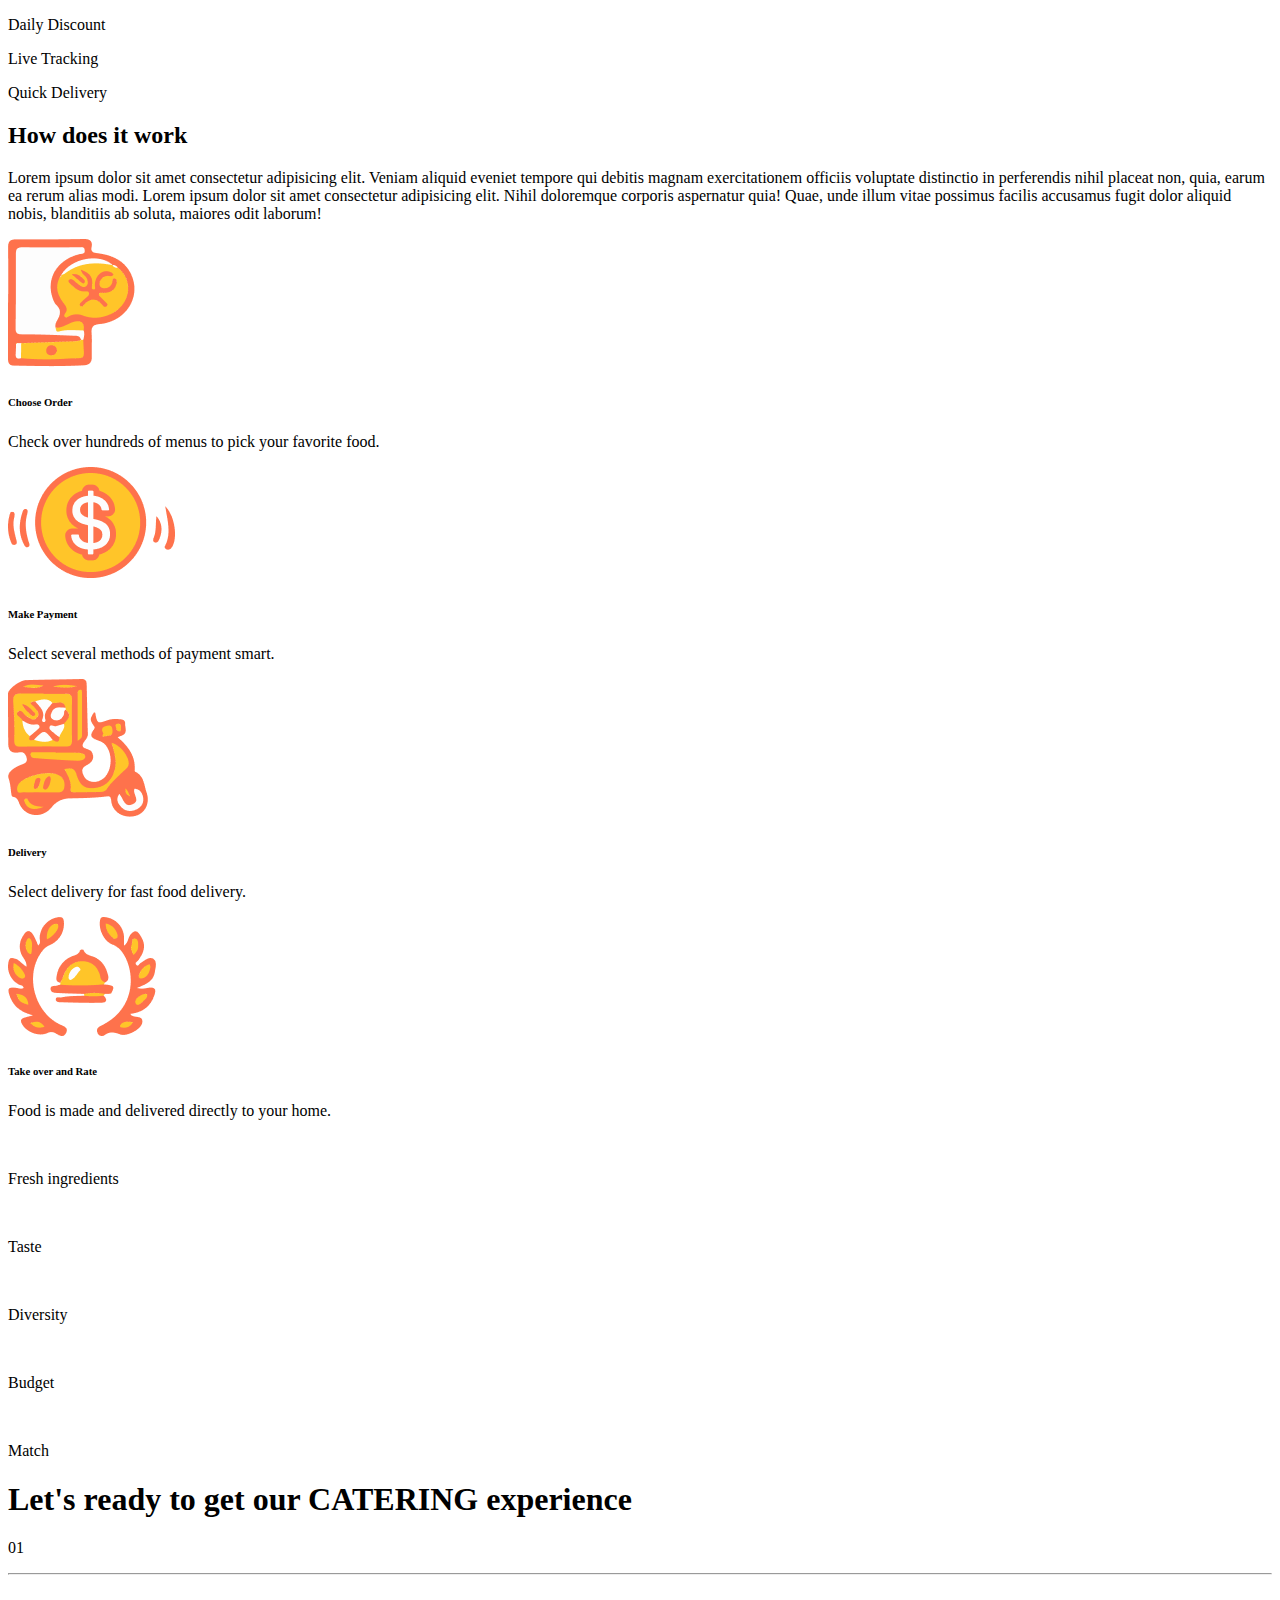
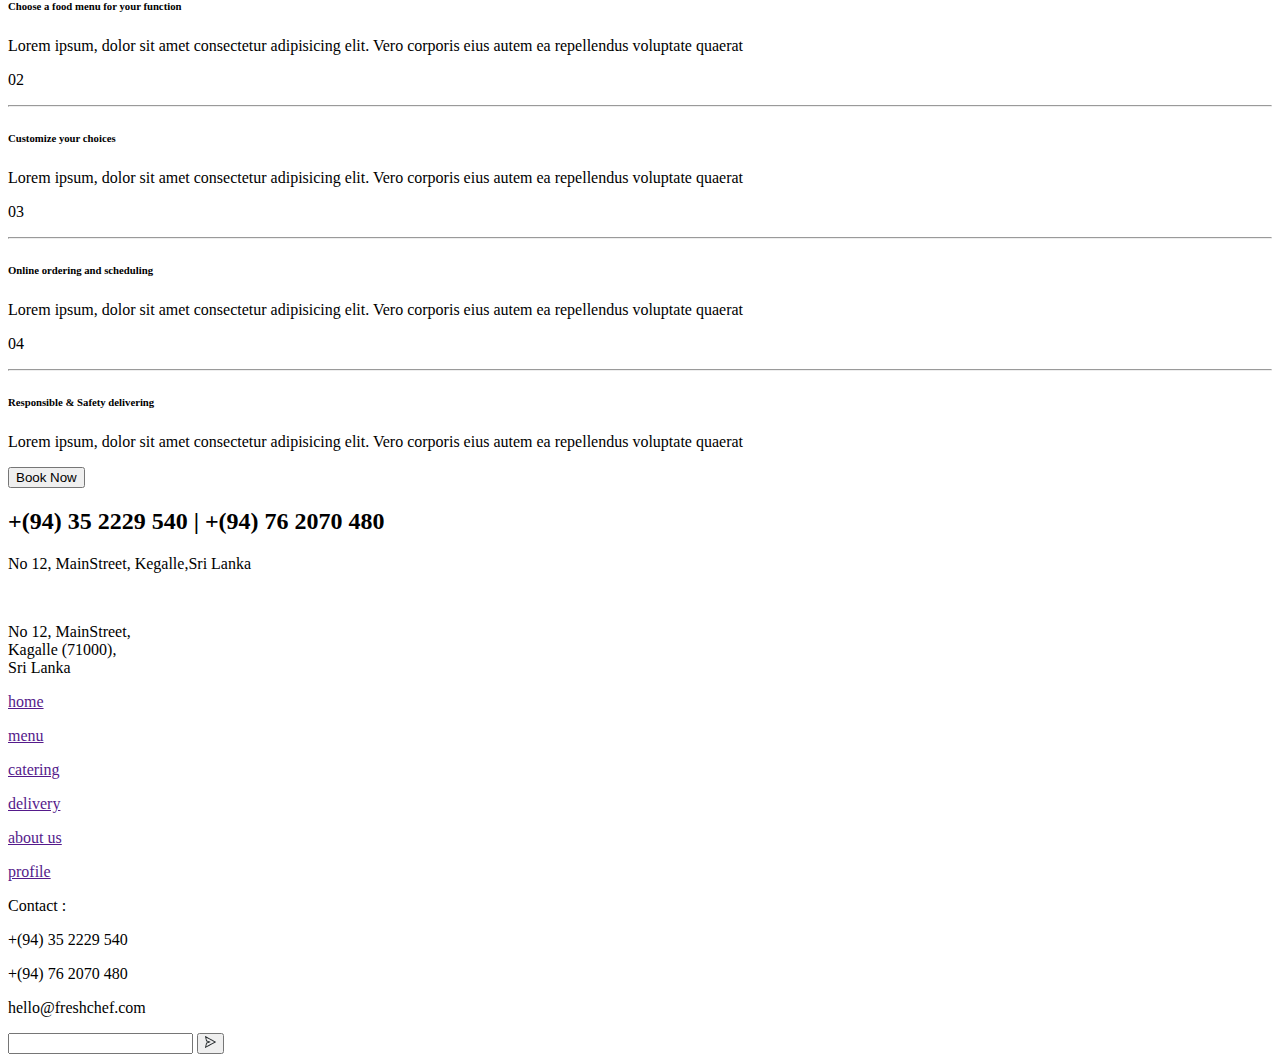
==== index.html @ d7e43e0a "update index with images" ====
<!DOCTYPE html>
<html lang="en">
<head>
    <meta charset="UTF-8">
    <meta name="viewport" content="width=device-width, initial-scale=1.0">
    <title>Document</title>
</head>
<body>
    <header>

    </header>
    <div class="heroSection">

            </div>
        </div>
    </div>
    <div class="sectionA">

            </div>
            <div>
                <p>Daily Discount</p>
            </div>
        </div>

            </div>
            <div>
                <p>Live Tracking</p>
            </div>
        </div>
        <div>
            <div>

            </div>
            <div>
                <p>Quick Delivery</p>
            </div>
        </div>
    </div>
    <div class="sectionFreshDeals">

    </div>
    <div class="sectionHow">
        <div class="text">
            <h2>How does it work</h2>
            <p>Lorem ipsum dolor sit amet consectetur adipisicing elit. 
                Veniam aliquid eveniet tempore qui debitis magnam exercitationem 
                officiis voluptate distinctio in perferendis nihil placeat non, 
                quia, earum ea rerum alias modi. Lorem ipsum dolor sit amet 
                consectetur adipisicing elit. Nihil doloremque corporis aspernatur 
                quia! Quae, unde illum vitae possimus facilis accusamus fugit dolor 
                aliquid nobis, blanditiis ab soluta, maiores odit laborum!</p>
        </div>
        <div class="images">
            <div>
                <img src="homeIMG/how1.png" alt="">
                <h6>Choose Order</h6>
                <p>Check over hundreds of menus to pick your favorite food.</p>
            </div>
            <div>
                <img src="homeIMG/how2.png" alt="">
                <h6>Make Payment</h6>
                <p>Select several methods of payment smart.</p>
            </div>
            <div>
                <img src="homeIMG/how3.png" alt="">
                <h6>Delivery</h6>
                <p>Select delivery for fast food delivery.</p>
            </div>
            <div>
                <img src="homeIMG/how4.png" alt="">
                <h6>Take over and Rate</h6>
                <p>Food is made and delivered directly to your home.</p>
            </div>
        </div>
    </div>
    <div class="sectionPopularItems">

    </div>
    <div class="sectionB">
        <div>
            <div class="images">
                <img src="" alt="">
            </div>
            <p>Fresh ingredients</p>
        </div>
        <div>
            <div class="images">
                <img src="" alt="">
            </div>
            <p>Taste</p>
        </div>
        <div>
            <div class="images">
                <img src="" alt="">
            </div>
            <p>Diversity</p>
        </div>
        <div>
            <div class="images">
                <img src="" alt="">
            </div>
            <p>Budget</p>
        </div>
        <div>
            <div class="images">
                <img src="" alt="">
            </div>
            <p>Match</p>
        </div>
    </div>
    <div class="sectionCatering">
        <div class="text">
            <h1>Let's ready to get our <span>CATERING</span> experience</h1>
            <div>
                <div>
                    <div><p>01</p><hr></div>
                    <div>
                        <h6>Choose a food menu for your function</h6>
                        <p>Lorem ipsum, dolor sit amet consectetur adipisicing elit. 
                        Vero corporis eius autem ea repellendus voluptate quaerat</p>
                    </div>
                </div>
                <div>
                    <div><p>02</p><hr></div>
                    <div>
                        <h6>Customize your choices</h6>
                        <p>Lorem ipsum, dolor sit amet consectetur adipisicing elit. 
                        Vero corporis eius autem ea repellendus voluptate quaerat</p>
                    </div>
                </div>
                <div>
                    <div><p>03</p><hr></div>
                    <div>
                        <h6>Online ordering and scheduling</h6>
                        <p>Lorem ipsum, dolor sit amet consectetur adipisicing elit. 
                        Vero corporis eius autem ea repellendus voluptate quaerat</p>
                    </div>
                </div>
                <div>
                    <div><p>04</p><hr></div>
                    <div>
                        <h6>Responsible & Safety delivering</h6>
                        <p>Lorem ipsum, dolor sit amet consectetur adipisicing elit. 
                        Vero corporis eius autem ea repellendus voluptate quaerat</p>
                    </div>
                </div>
            </div>
            <button>Book Now <i></i></button>
        </div>
    </div>
    <div class="launching">

    </div>
    <div class="rating">

    </div>
    <div class="contact">
        <h2>+(94) 35 2229 540 | +(94) 76 2070 480</h2>
        <p>No 12, MainStreet, Kegalle,Sri Lanka</p>
    </div>
    <footer>
        <div class="main">
            <div class="address">
                <img src="" alt="">
                <p>No 12, MainStreet, <br>
                Kagalle (71000), <br>
                Sri Lanka</p>
            </div>
            <div class="links">
                <div class="navlinks">
                    <p><a href="">home</a></p>
                    <p><a href="">menu</a></p>
                    <p><a href="">catering</a></p>
                    <p><a href="">delivery</a></p>
                    <p><a href="">about us</a></p>
                    <p><a href="">profile</a></p>
                </div>
                <div class="sociallinks">
                    <a href=""><i></i></a>
                    <a href=""><i></i></a>
                    <a href=""><i></i></a>
                </div>
            </div>
            <div class="contact">
                <div class="contactp">
                    <div class="divp">
                        <p>Contact : </p>
                    </div>
                    <div class="Pnum">
                        <p>+(94) 35 2229 540</p>
                        <p>+(94) 76 2070 480</p>
                    </div>
                </div>
                <div class="email">
                    <p>hello@freshchef.com</p>
                </div>
                <div class="form">
                    <form action="" method="post">
                        <i></i>
                        <input type="text" name="Enter Your email">
                        <button type="submit"><img src="homeIMG/submit.png" alt=""></button>
                    </form>
                </div>
            </div>
        </div>
    </footer>
</body>
</html>
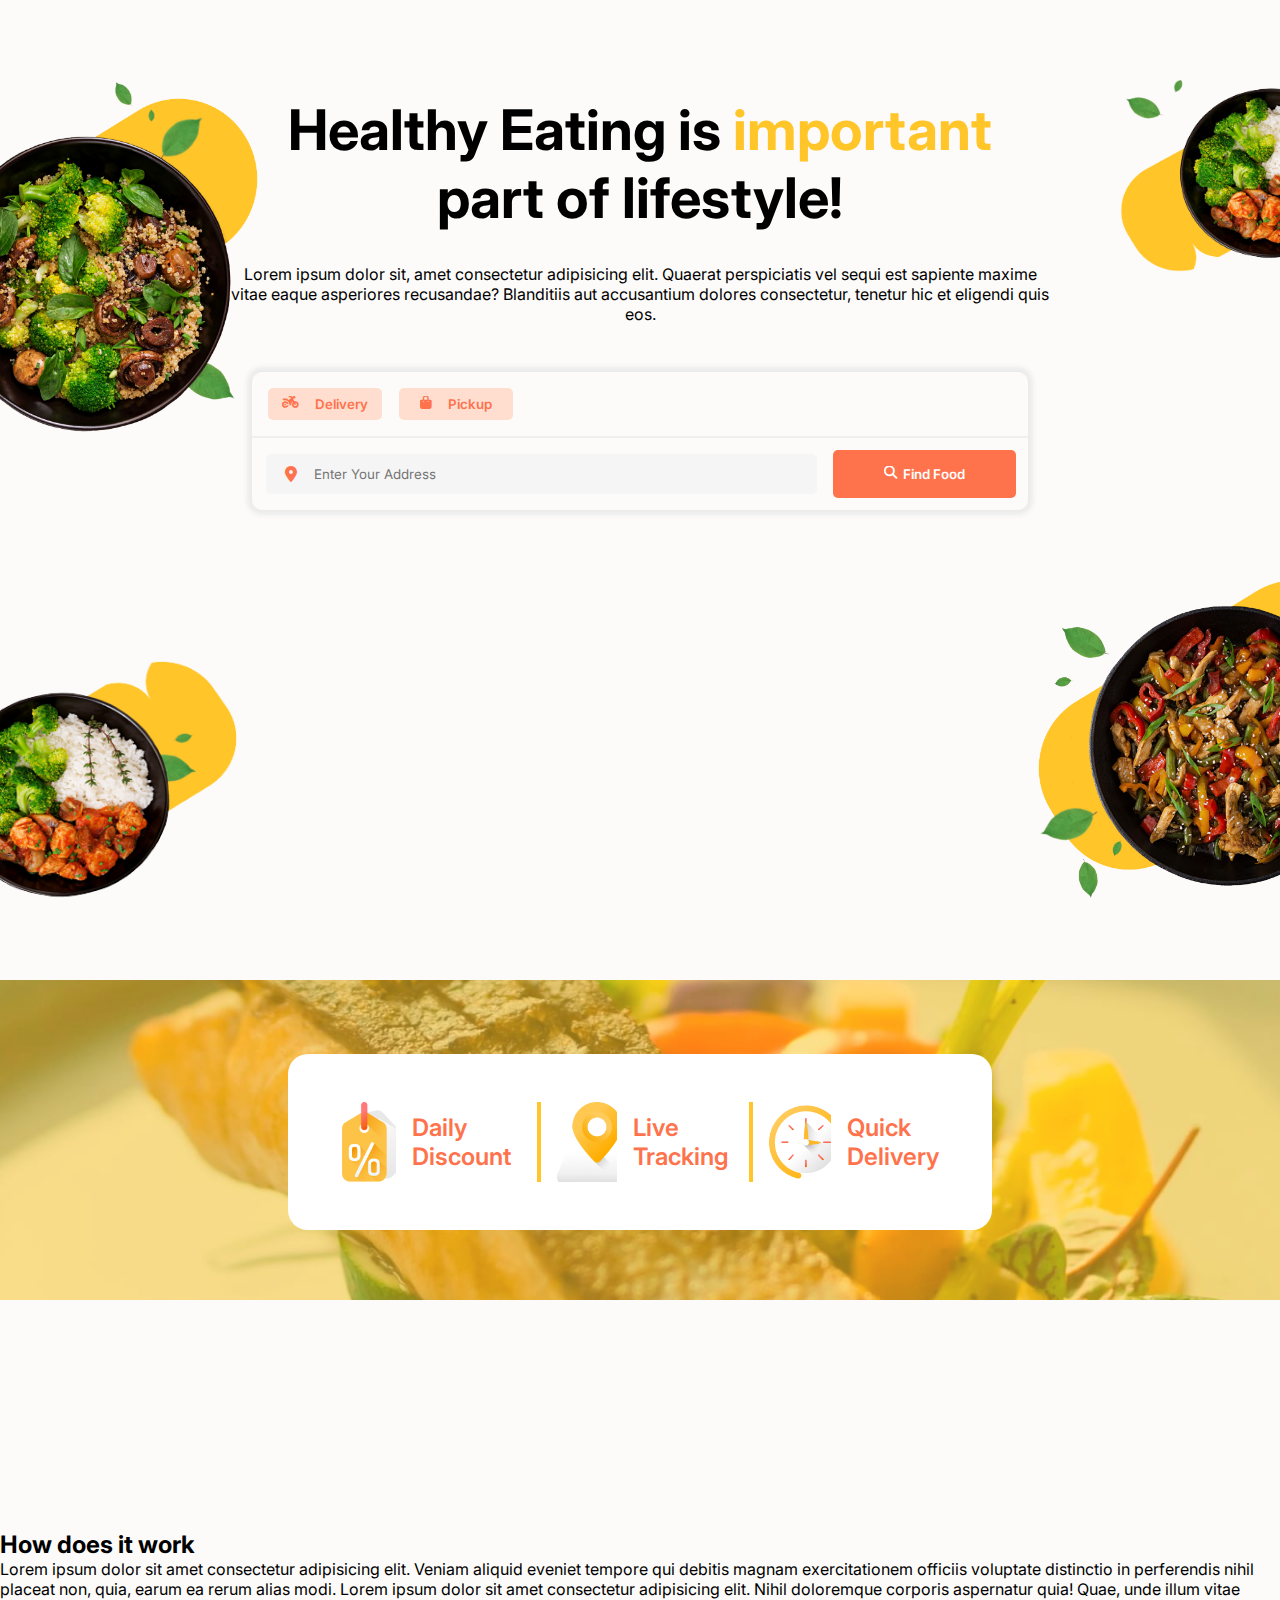
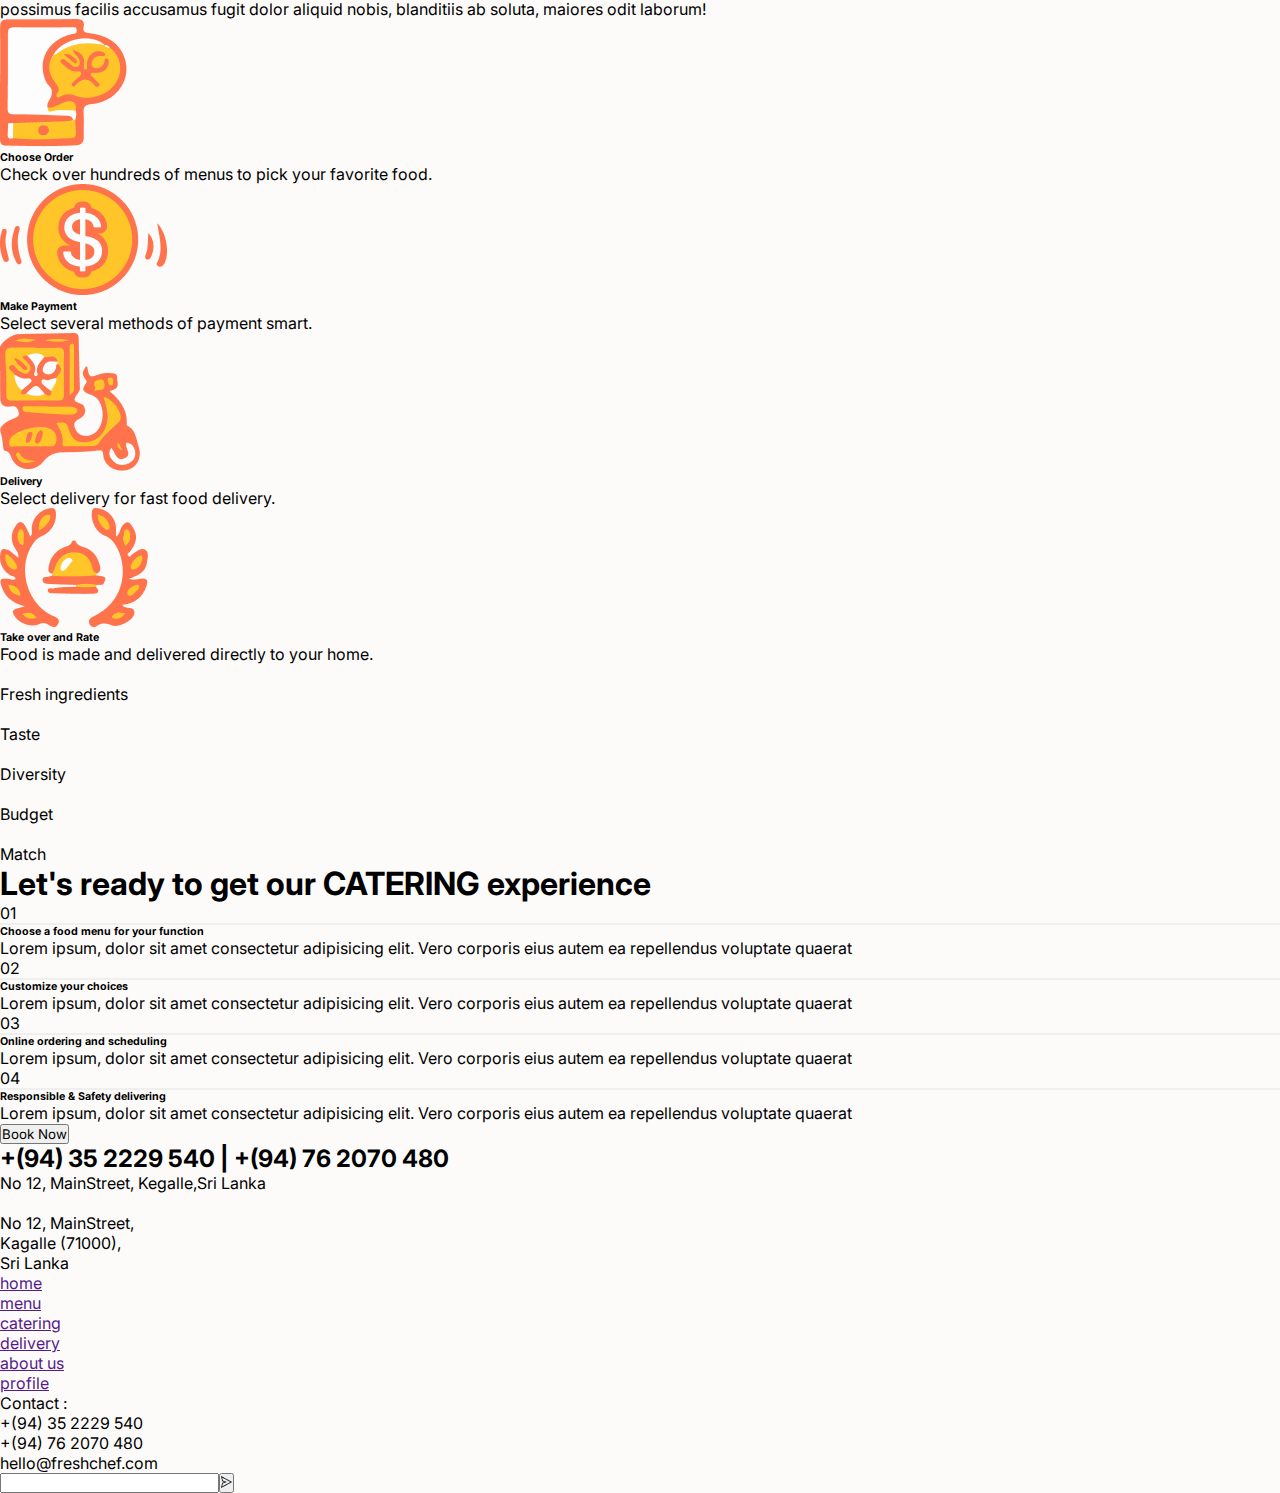
==== commit 0fd07943: "Update index.html" ====
--- a/index.html
+++ b/index.html
@@ -4,24 +4,62 @@
     <meta charset="UTF-8">
     <meta name="viewport" content="width=device-width, initial-scale=1.0">
     <title>Document</title>
+    <!-- Style file -->
+    <link rel="stylesheet" href="home.css">
+    <!-- font awesome link -->
+    <link rel="stylesheet" href="https://cdnjs.cloudflare.com/ajax/libs/font-awesome/6.4.2/css/all.min.css" />
+    
 </head>
 <body>
     <header>
 
     </header>
     <div class="heroSection">
-
+        <img class="leftTop" src="homeIMG/leftTop.png" alt="">
+        <img class="leftBottom" src="homeIMG/leftBottom.png" alt="">
+        <img class="rightTop" src="homeIMG/rightTop.png" alt="">
+        <img class="rightBottom" src="homeIMG/rightBottom.png" alt="">
+        <div class="heroContent">
+            <div class="heroText">
+                <h1>Healthy Eating is <span>important</span> part of lifestyle!</h1>
+                <p>Lorem ipsum dolor sit, amet consectetur adipisicing elit. Quaerat 
+                perspiciatis vel sequi est sapiente maxime vitae eaque asperiores 
+                recusandae? Blanditiis aut accusantium dolores consectetur, tenetur hic et eligendi quis eos.</p>
+            </div>
+            <div class="heroForm">
+                <div class="options">
+                    <button><i class="fa-solid fa-motorcycle"></i>Delivery</button>
+                    <button><i class="fa-solid fa-bag-shopping"></i>Pickup</button>
+                </div>
+                <hr>
+                <div class="form">
+                    <form action="" method="post">
+                        <i class="fa-solid fa-location-dot"></i>
+                        <input class="location" type="text" id="location" name="location" placeholder="Enter Your Address">
+                        <button type="submit">
+                            <i class="fa-solid fa-magnifying-glass"></i>Find Food
+                        </button>
+                    </form>
+                </div>
             </div>
         </div>
     </div>
     <div class="sectionA">
-
+        <div class="overlay">
+        </div>
+    </div>
+    <div class="whiteback">
+        <div class="white">
+            <div>
+                <img src="homeIMG/Icon1.png" alt="">
             </div>
             <div>
                 <p>Daily Discount</p>
             </div>
         </div>
-
+        <div class="white">
+            <div>
+                <img src="homeIMG/Icon2.png" alt="">
             </div>
             <div>
                 <p>Live Tracking</p>
@@ -29,7 +67,7 @@
         </div>
         <div>
             <div>
-
+                <img src="homeIMG/Icon3.png" alt="">
             </div>
             <div>
                 <p>Quick Delivery</p>
--- a/home.css
+++ b/home.css
@@ -0,0 +1,236 @@
+
+@import url('https://fonts.googleapis.com/css2?family=Inter:wght@100..900&display=swap');
+
+*{
+    margin: 0;
+    padding: 0;
+    font-family: "Inter", sans-serif;
+    overflow-x: hidden;
+}
+
+body{
+    background-color: #fdfbfa;
+}
+
+/* hero image */
+div.heroSection{
+    width: 100%;
+    height: 100vh;
+    display: flex;
+    flex-direction: column;
+    margin-top: 5rem;
+}
+
+div.heroSection img{
+    position: absolute;
+
+}
+
+div.heroSection img.leftTop{
+    left: -60px;
+    width: 20rem;
+    height: 22rem;
+}
+
+div.heroSection img.rightTop{
+    right: -80px;
+    width: 15rem;
+    height: 12rem;
+    z-index: -10;
+}
+
+div.heroSection img.rightBottom{
+    right: -110px;
+    bottom: 0;
+    width: 22rem;
+    height: 20rem;
+}
+
+div.heroSection img.leftBottom{
+    left: -50px;
+    bottom: 0;
+    width: 18rem;
+    height: 15rem;
+}
+
+div.heroSection div.heroContent {
+    text-align: center;
+    margin: auto;
+    width: 863px;
+    height: 100vh;
+}
+
+div.heroText h1{
+    width: 800px;
+    margin: auto;
+    font-size: 56px;
+    padding: 1rem;
+}
+
+div.heroText h1 span{
+    color: #FFC529;
+}
+
+div.heroText p{
+    padding: 1rem;
+}
+
+div.heroForm{
+    border:none;
+    box-shadow: 0 0 5px 5px #ebebeb;
+    text-align: left;
+    border-radius: 10px;
+    margin-top: 2rem;
+    margin-left: auto;
+    margin-right: auto;
+    width: 90%;
+}
+
+hr{
+    background-color: #eeee;
+    height: 2px;
+    border: none;
+}
+
+div.heroForm div.options button{
+    margin-top: 1rem;
+    margin-bottom: 1rem;
+    width: 15%;
+    height: 2rem;
+    padding: 0.5rem;
+    border-radius: 5px;
+    border: none;
+    background-color: #ffdecf;
+    color: #FE724C;
+    font-weight: 600;
+}
+
+div.heroForm div.options button i{
+    margin-right: 10px;
+}
+
+div.heroForm div.options{
+    margin-left: 1rem;
+}
+
+div.heroForm input.location{
+    width: 70%;
+    padding-left: 3rem;
+    margin-left: 0rem;
+    margin-top: 1rem;
+    margin-bottom: 1rem;
+    margin-right: 1rem;
+    border-radius: 5px;
+    border: none;
+    background-color: #f5f5f5;
+    color: #9e9e9e;
+}
+
+div.heroForm button{
+    width: 25%;
+    height: 3rem;
+    padding: 1rem;
+    margin-top: auto;
+    margin-bottom: auto;
+    margin-right: 0.8rem;
+    border-radius: 5px;
+    border: none;
+    background-color: #FE724C;
+    color: white;
+    font-weight: 600;
+}
+
+div.heroForm button i{
+    padding-right: 6px;
+}
+
+div.form i.fa-location-dot{
+    border-radius: 5px;
+    background-color: #f5f5f5;
+    color: #FE724C;
+    width: 1rem;
+    height: 2.5rem;
+    margin-top: 1rem;
+    margin-bottom: 1rem;
+    position: relative;
+    left: 2rem;
+    text-align: center;
+    align-items: center;
+    display: flex;
+    justify-content: center;
+}
+
+div.form form{
+    display: flex;
+    flex-direction: row;
+}
+
+/* sectionA */
+
+div.sectionA{
+    background-image: url("homeIMG/cover1.png");
+    background-repeat: no-repeat;
+    background-position: center;
+    background-size: cover;
+    width: 100%;
+    height: 20rem;
+
+}
+
+div.sectionA div.overlay{
+    background-color: #FFC529;
+    opacity: 54%;
+    width: 100%;
+    height: 20rem;
+}
+
+div.whiteback{
+    background-color: #ffff;
+    margin-right: auto;
+    margin-left: auto;
+    margin-top: 3.4rem;
+    width: 50%;
+    padding: 2rem;
+    height: 50%;
+    position: relative;
+    bottom:300px;
+    display: flex;
+    border-radius: 20px;
+}
+
+div.whiteback div{
+    display: flex;
+    flex-direction: row;
+    /* flex-wrap: wrap; */
+    align-items: center;
+    gap: 1rem;
+}
+
+div.whiteback div.white::after{
+    content: "";
+    width: 5px;
+    height: 5rem;
+    background-color: #ffc529;
+}
+
+div.whiteback div p{
+    color: #fe724c;
+    font-weight: 600;
+    font-size: 1.5rem;
+}
+
+div.whiteback div div img{
+    margin: 1rem;
+    min-width: 5rem;
+    max-width: 5rem;
+}
+
+/* sectionFreshDeals */
+
+
+
+/* sectionHow */
+
+div.sectionHow{
+    
+}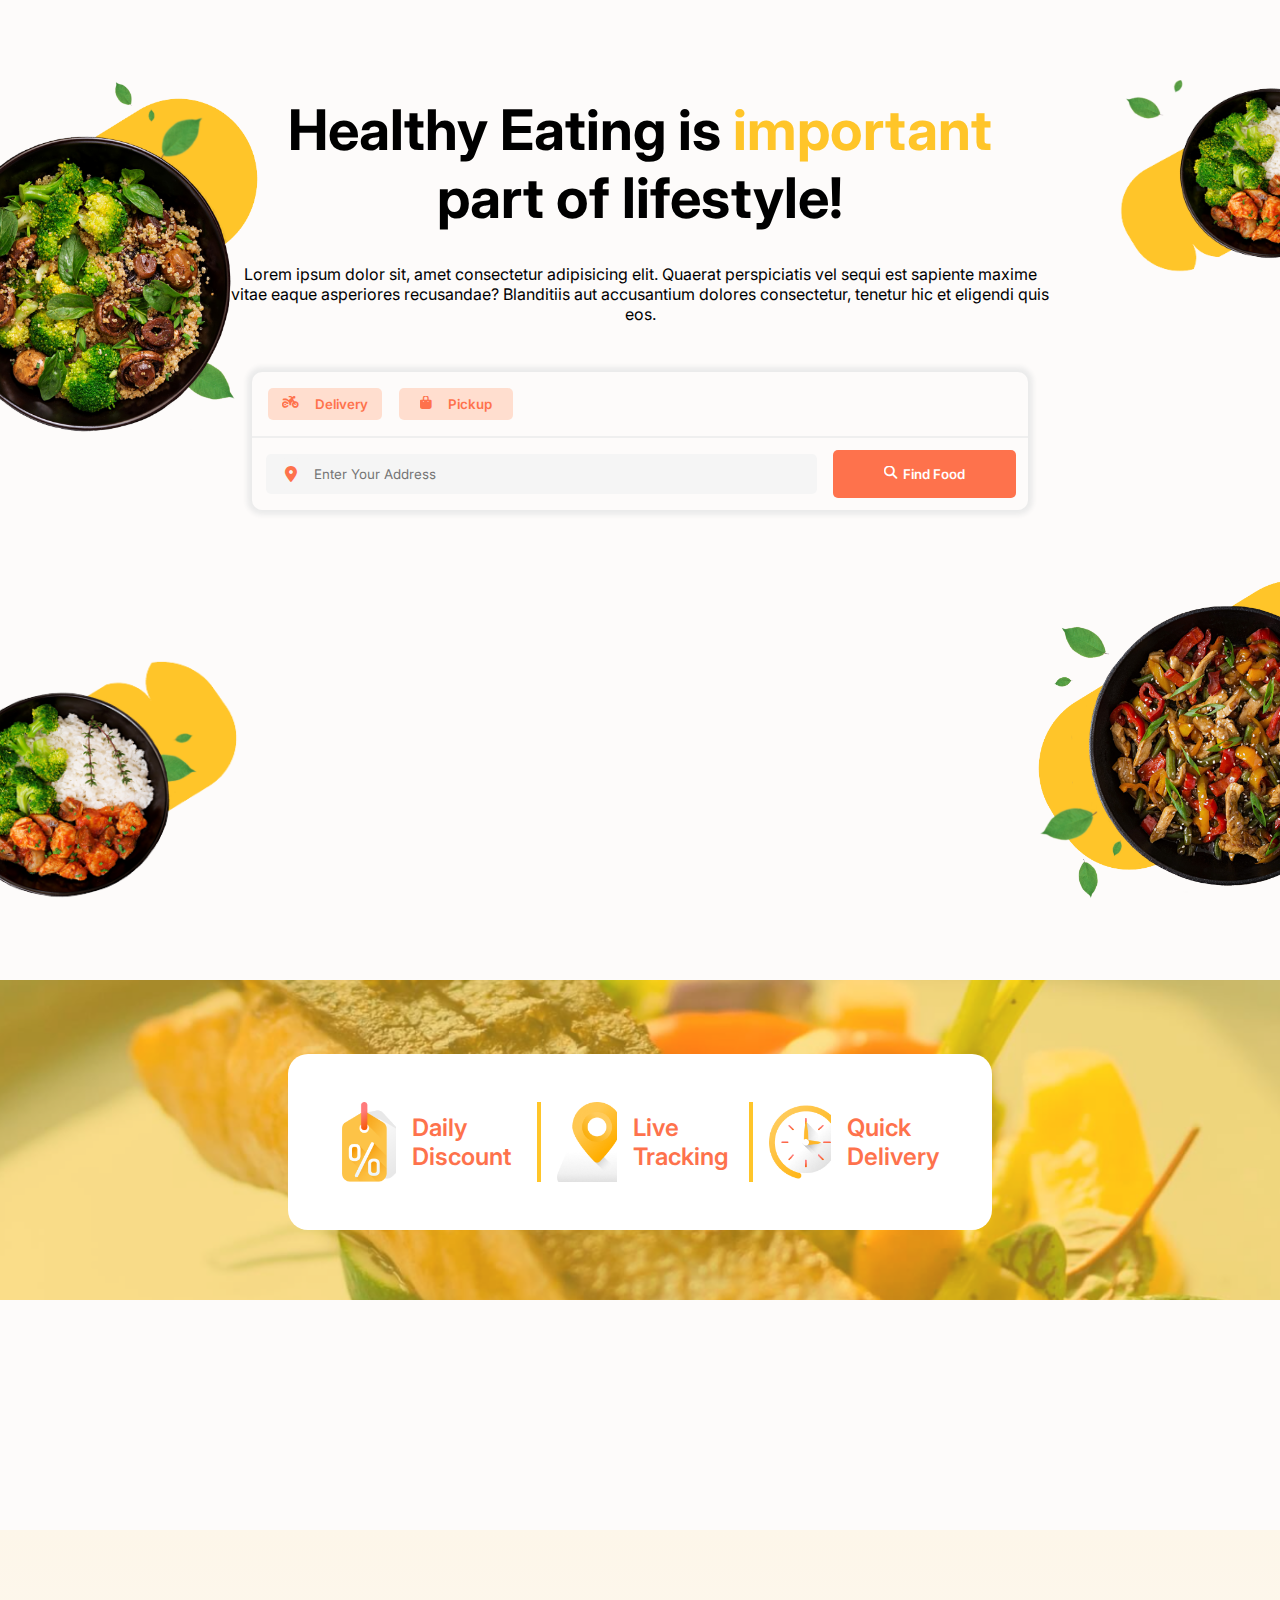
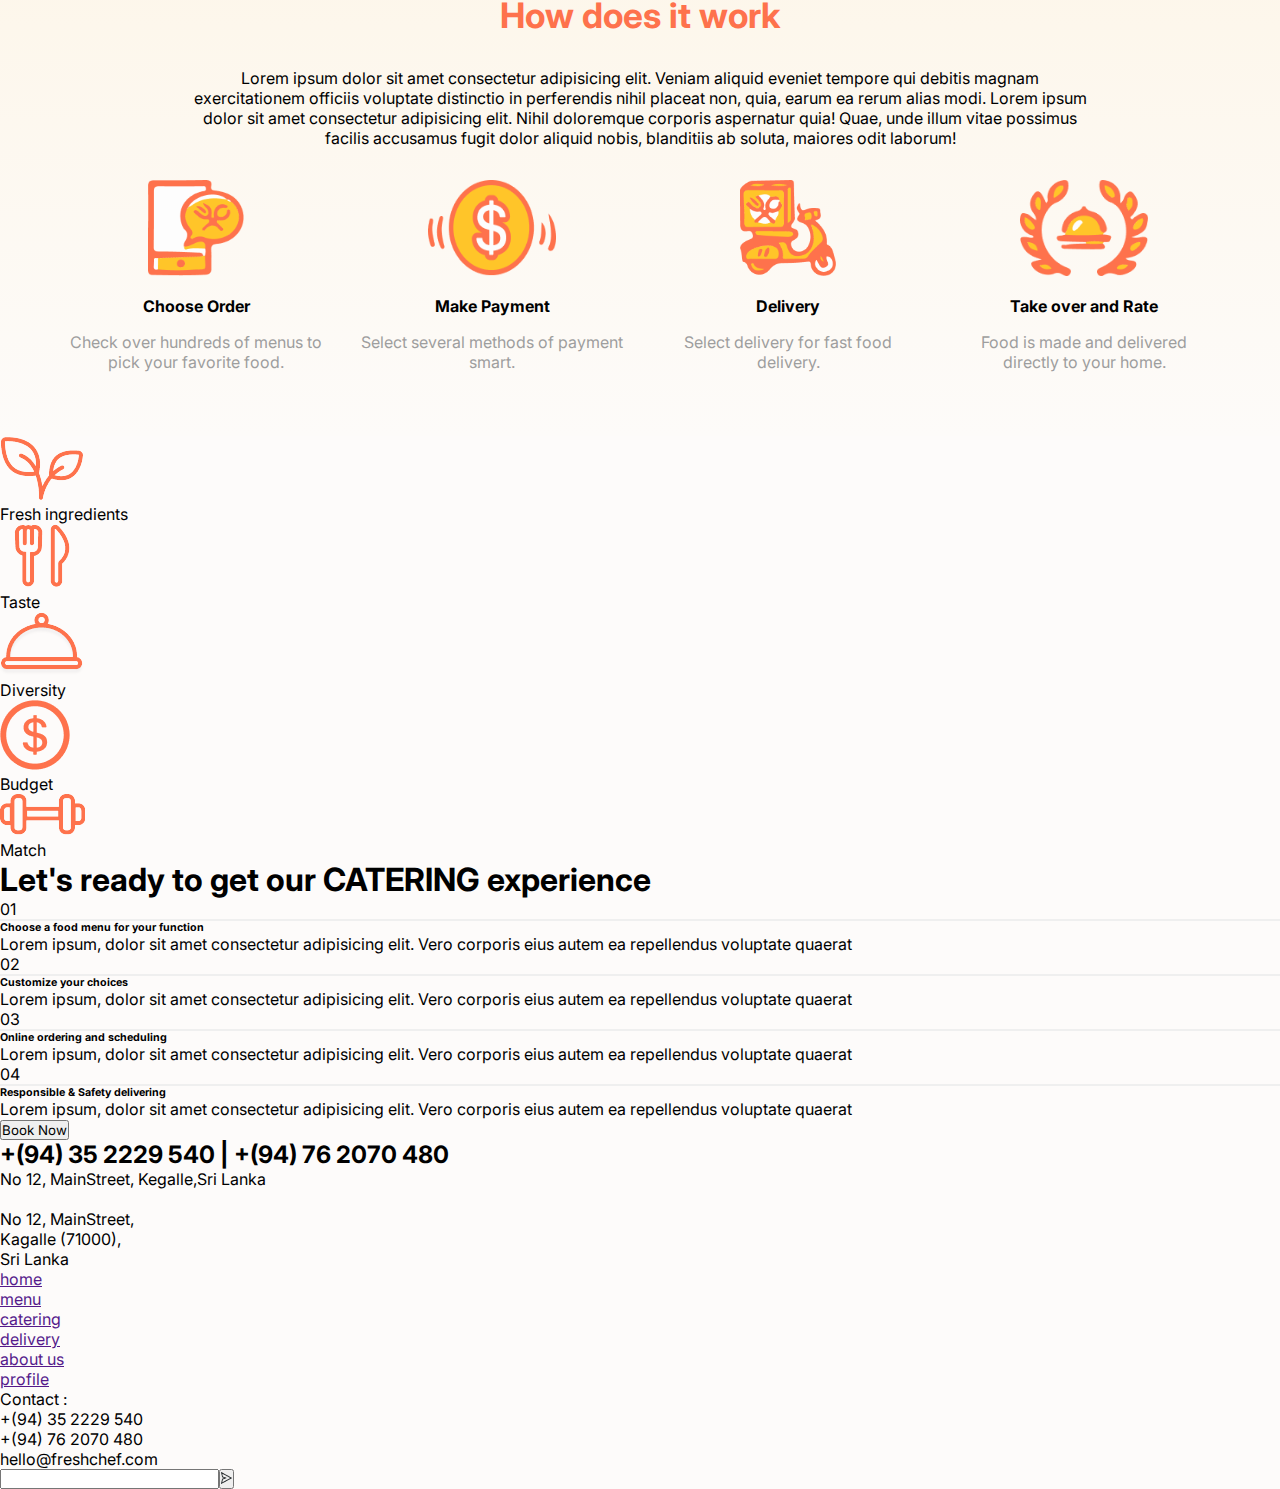
==== commit 9e48f62c: "sectionHow completed" ====
--- a/index.html
+++ b/index.html
@@ -90,22 +90,22 @@
         </div>
         <div class="images">
             <div>
-                <img src="homeIMG/how1.png" alt="">
+                <img class="how1" src="homeIMG/how1.png" alt="">
                 <h6>Choose Order</h6>
                 <p>Check over hundreds of menus to pick your favorite food.</p>
             </div>
             <div>
-                <img src="homeIMG/how2.png" alt="">
+                <img class="how2" src="homeIMG/how2.png" alt="">
                 <h6>Make Payment</h6>
                 <p>Select several methods of payment smart.</p>
             </div>
             <div>
-                <img src="homeIMG/how3.png" alt="">
+                <img class="how3" src="homeIMG/how3.png" alt="">
                 <h6>Delivery</h6>
                 <p>Select delivery for fast food delivery.</p>
             </div>
             <div>
-                <img src="homeIMG/how4.png" alt="">
+                <img class="how4" src="homeIMG/how4.png" alt="">
                 <h6>Take over and Rate</h6>
                 <p>Food is made and delivered directly to your home.</p>
             </div>
@@ -117,31 +117,31 @@
     <div class="sectionB">
         <div>
             <div class="images">
-                <img src="" alt="">
+                <img src="homeIMG/img1.png" alt="">
             </div>
             <p>Fresh ingredients</p>
         </div>
         <div>
             <div class="images">
-                <img src="" alt="">
+                <img src="homeIMG/img2.png" alt="">
             </div>
             <p>Taste</p>
         </div>
         <div>
             <div class="images">
-                <img src="" alt="">
+                <img src="homeIMG/img3.png" alt="">
             </div>
             <p>Diversity</p>
         </div>
         <div>
             <div class="images">
-                <img src="" alt="">
+                <img src="homeIMG/img4.png" alt="">
             </div>
             <p>Budget</p>
         </div>
         <div>
             <div class="images">
-                <img src="" alt="">
+                <img src="homeIMG/img5.png" alt="">
             </div>
             <p>Match</p>
         </div>
--- a/home.css
+++ b/home.css
@@ -232,5 +232,52 @@
 /* sectionHow */
 
 div.sectionHow{
-    
-}+    background-color: #fdf6e9; 
+    background-image: linear-gradient(#fdf6e9, #fdfbf9);
+    text-align: center;
+    padding: 4rem;
+}
+
+div.sectionHow div.text h2{
+    color: #FE724C;
+    font-size: 2.2rem;
+}
+
+div.sectionHow div.text p{
+     padding: 2rem 8rem;
+}
+
+div.sectionHow div.images{
+    display: flex;
+    flex-direction: row;
+    gap: 2rem;
+}
+
+div.sectionHow div.images img.how1,div.sectionHow div.images img.how3{
+    width: 6rem;
+    height: 6rem;
+}
+
+div.sectionHow div.images img.how2,div.sectionHow div.images img.how4{
+    width: 8rem;
+    height: 6rem;
+}
+
+div.sectionHow div.images h6{
+    font-size: 1rem;
+    padding: 1rem;
+}
+
+div.sectionHow div.images p{
+    color: #9e9e9e;
+}
+
+div.sectionHow div.images div{
+    width: 18rem;
+
+}
+
+/* sectionPopularItems */
+
+
+/* sectionB */
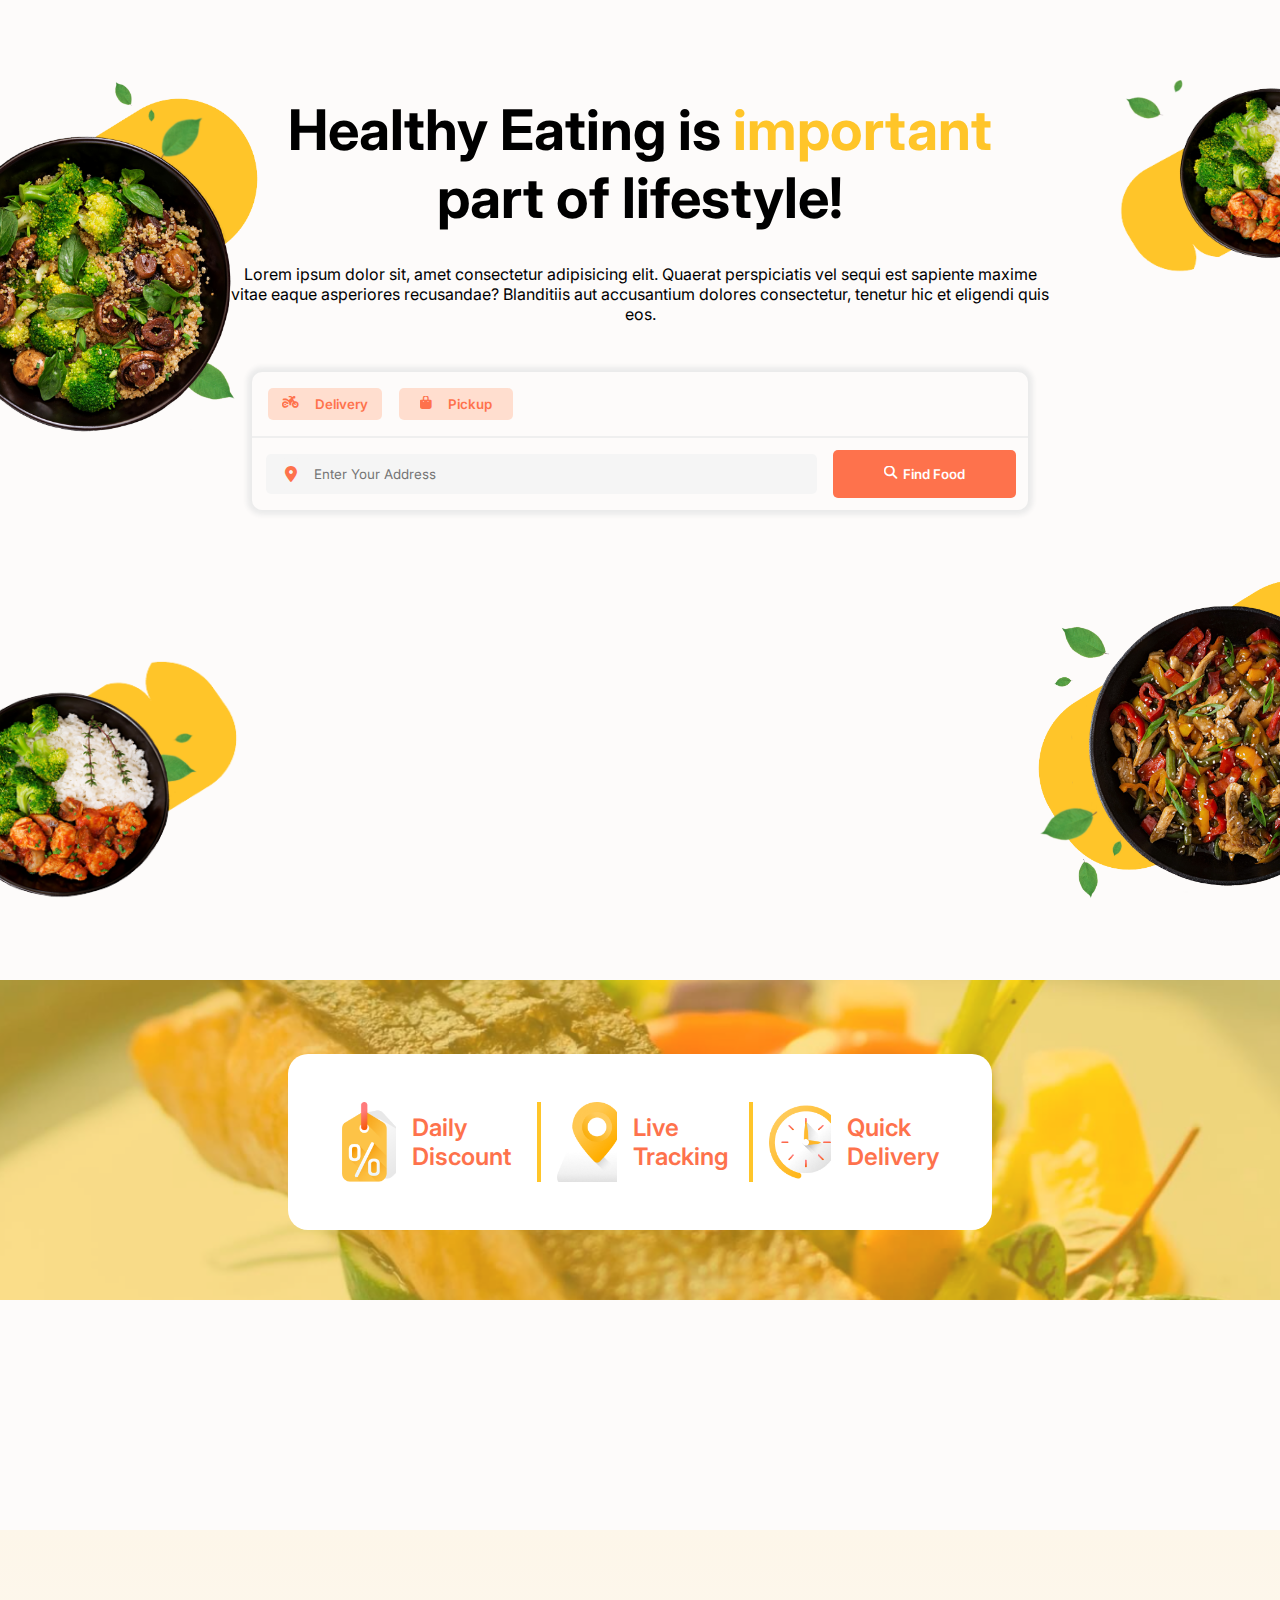
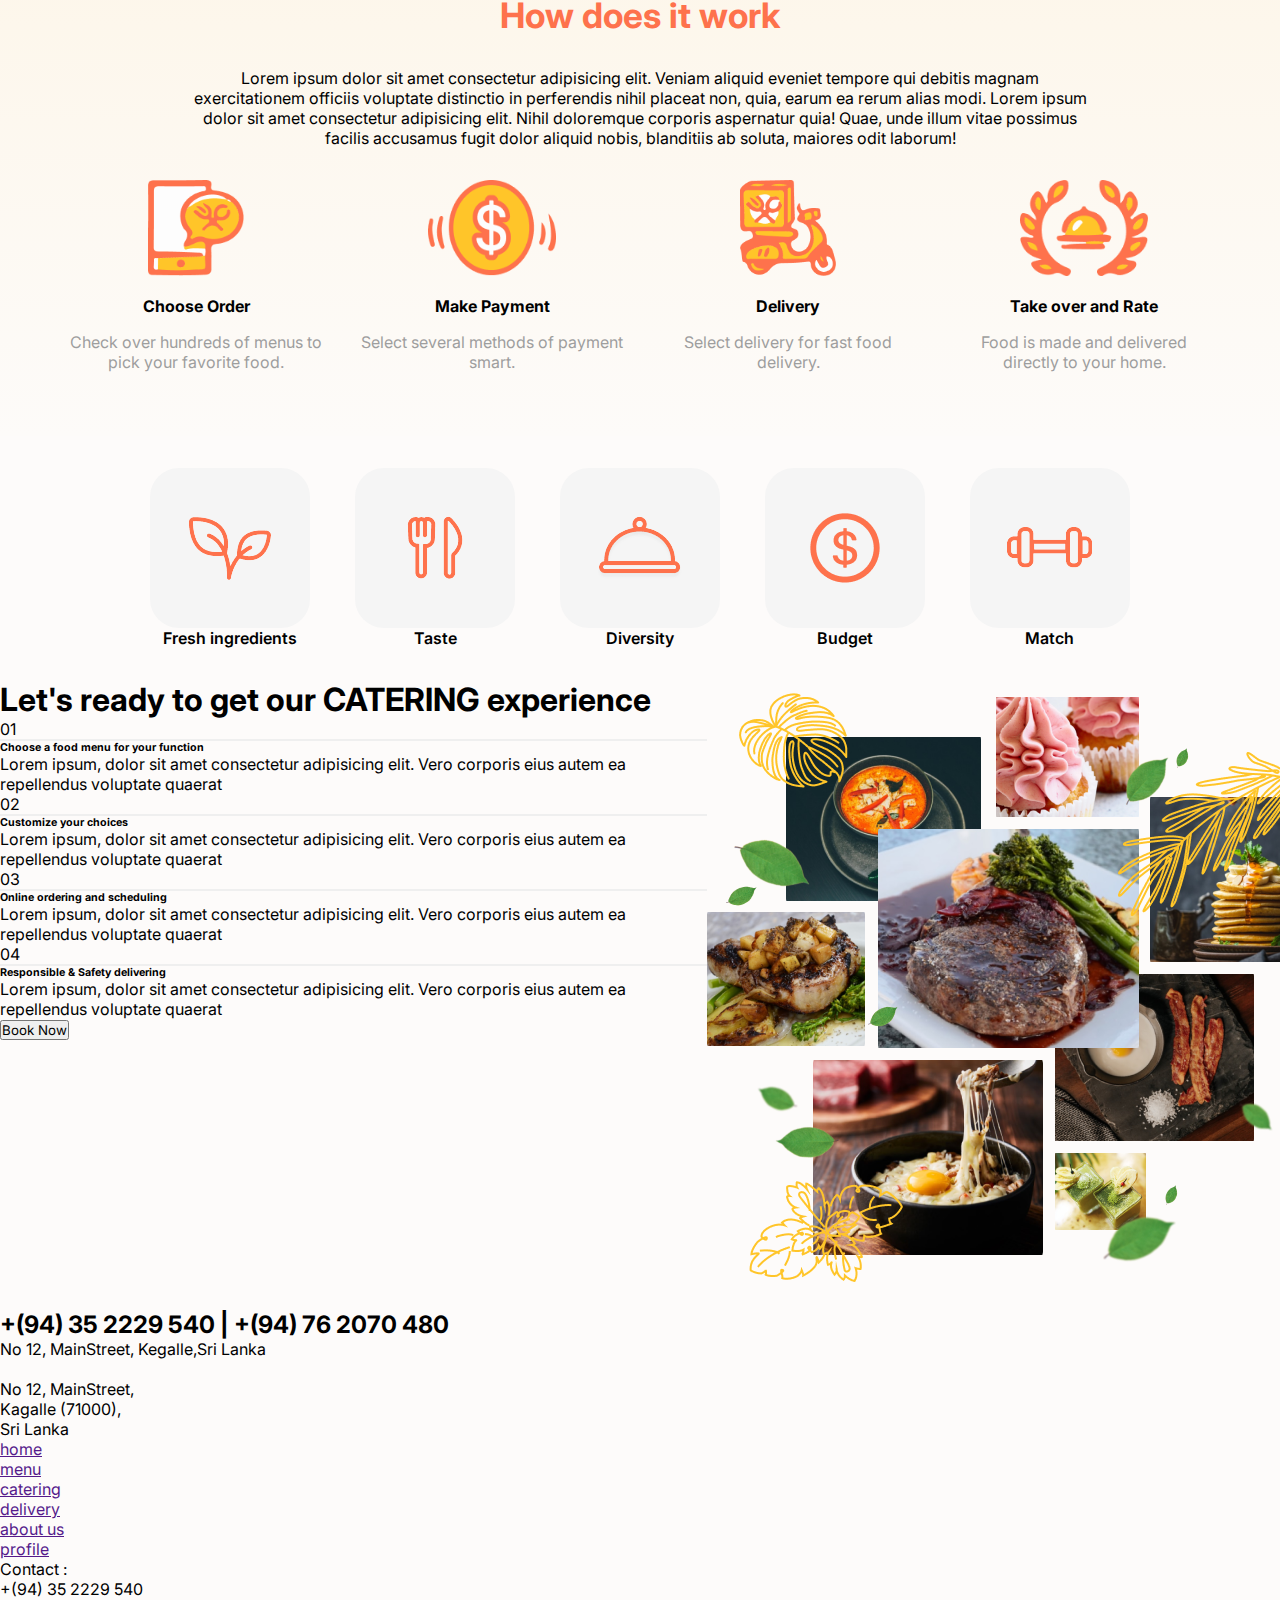
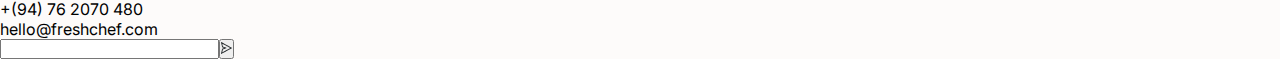
==== commit 5c63d9b6: "updated sectionB" ====
--- a/index.html
+++ b/index.html
@@ -115,31 +115,31 @@
 
     </div>
     <div class="sectionB">
-        <div>
+        <div class="a">
             <div class="images">
                 <img src="homeIMG/img1.png" alt="">
             </div>
             <p>Fresh ingredients</p>
         </div>
-        <div>
+        <div class="a">
             <div class="images">
                 <img src="homeIMG/img2.png" alt="">
             </div>
             <p>Taste</p>
         </div>
-        <div>
+        <div class="a">
             <div class="images">
                 <img src="homeIMG/img3.png" alt="">
             </div>
             <p>Diversity</p>
         </div>
-        <div>
+        <div class="a">
             <div class="images">
                 <img src="homeIMG/img4.png" alt="">
             </div>
             <p>Budget</p>
         </div>
-        <div>
+        <div class="a">
             <div class="images">
                 <img src="homeIMG/img5.png" alt="">
             </div>
@@ -184,6 +184,9 @@
                 </div>
             </div>
             <button>Book Now <i></i></button>
+        </div>
+        <div class="image">
+            <img src="homeIMG/catering_png.png" alt="">
         </div>
     </div>
     <div class="launching">
--- a/home.css
+++ b/home.css
@@ -281,3 +281,37 @@
 
 
 /* sectionB */
+
+div.sectionB{
+    display: flex;
+    text-align: center;
+    margin: 2rem auto;
+    width: 80%;
+    align-items:baseline ;
+}
+
+div.sectionB div.a {
+    align-items: center;
+    margin:auto;
+}
+
+
+div.sectionB div.a div.images{
+    background-color: #f5f5f5;
+    width: 10rem;
+    height: 10rem;
+    border-radius: 1.8rem;
+    display: flex; /* images centering */
+    justify-content: center;
+    align-items: center;
+}
+
+div.sectionB div.a p{
+    font-weight: 600;
+}
+
+/* sectionCatering */
+
+div.sectionCatering{
+    display: flex;
+}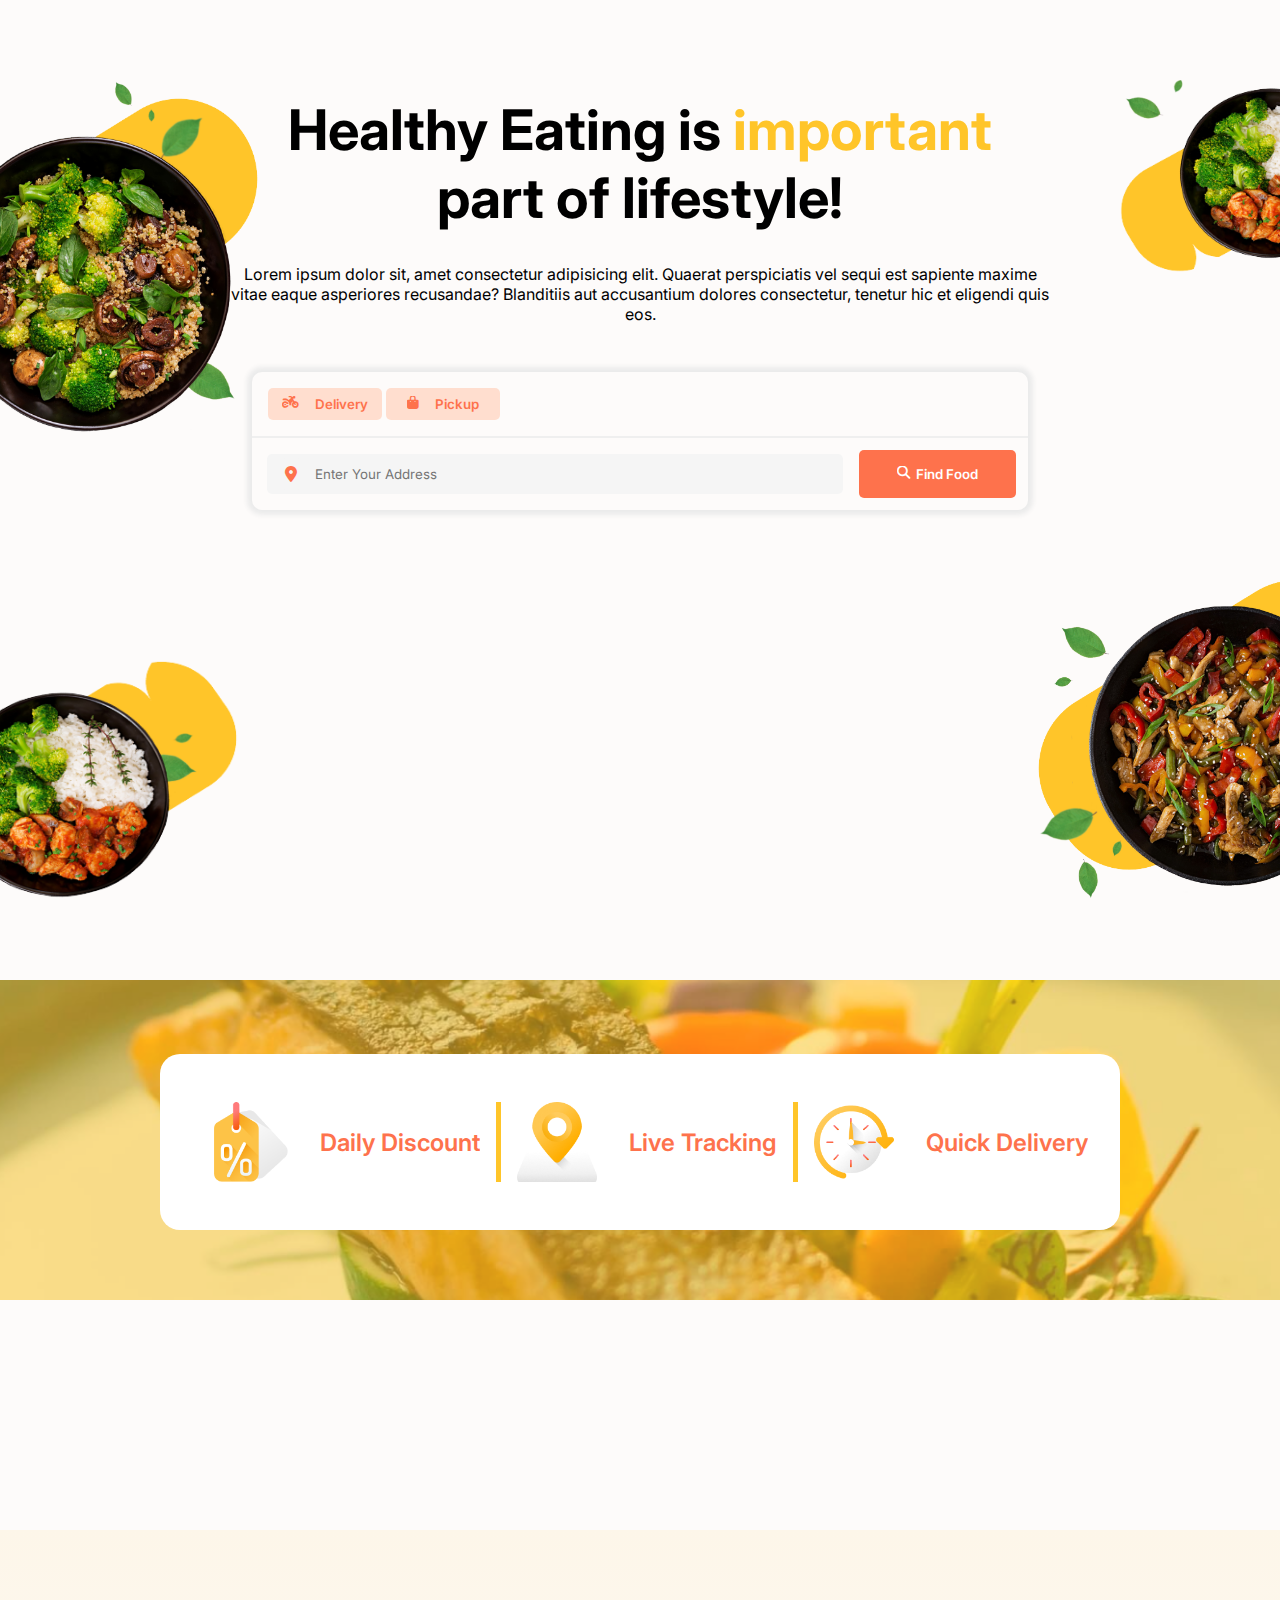
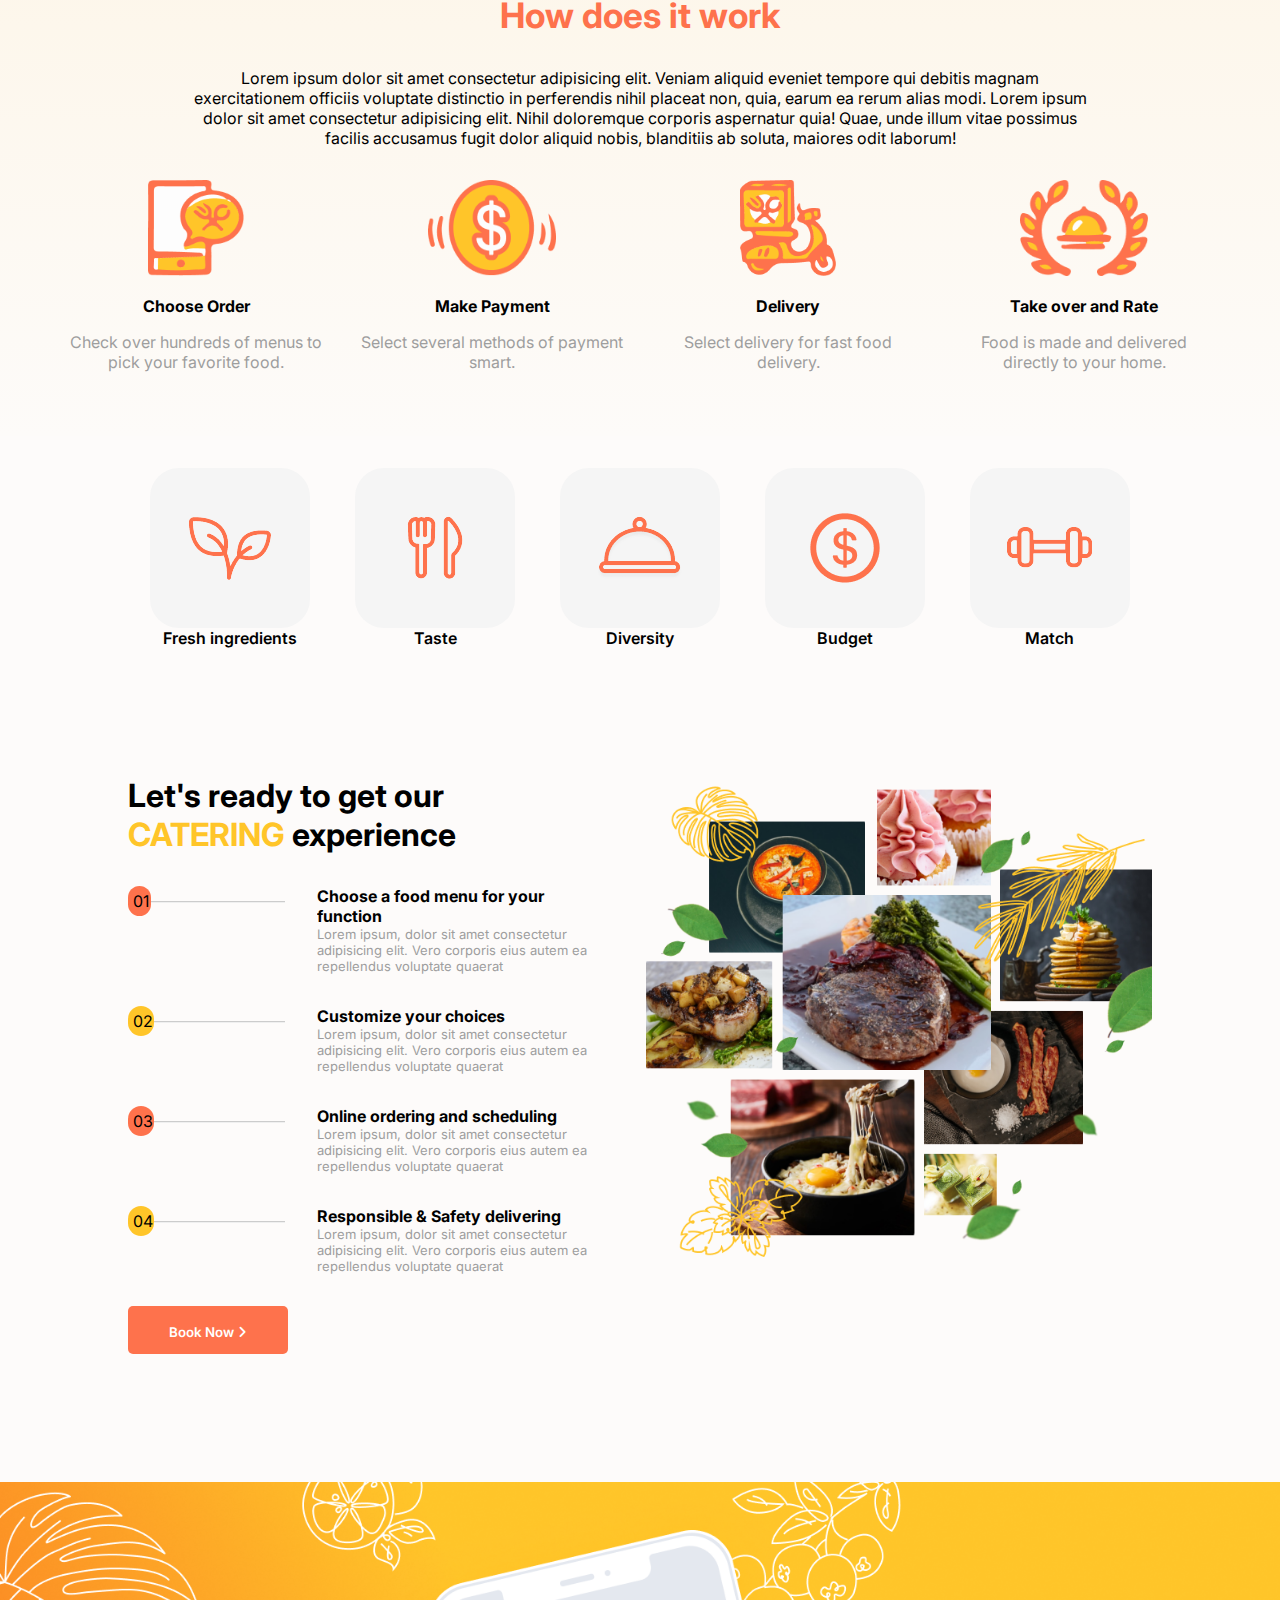
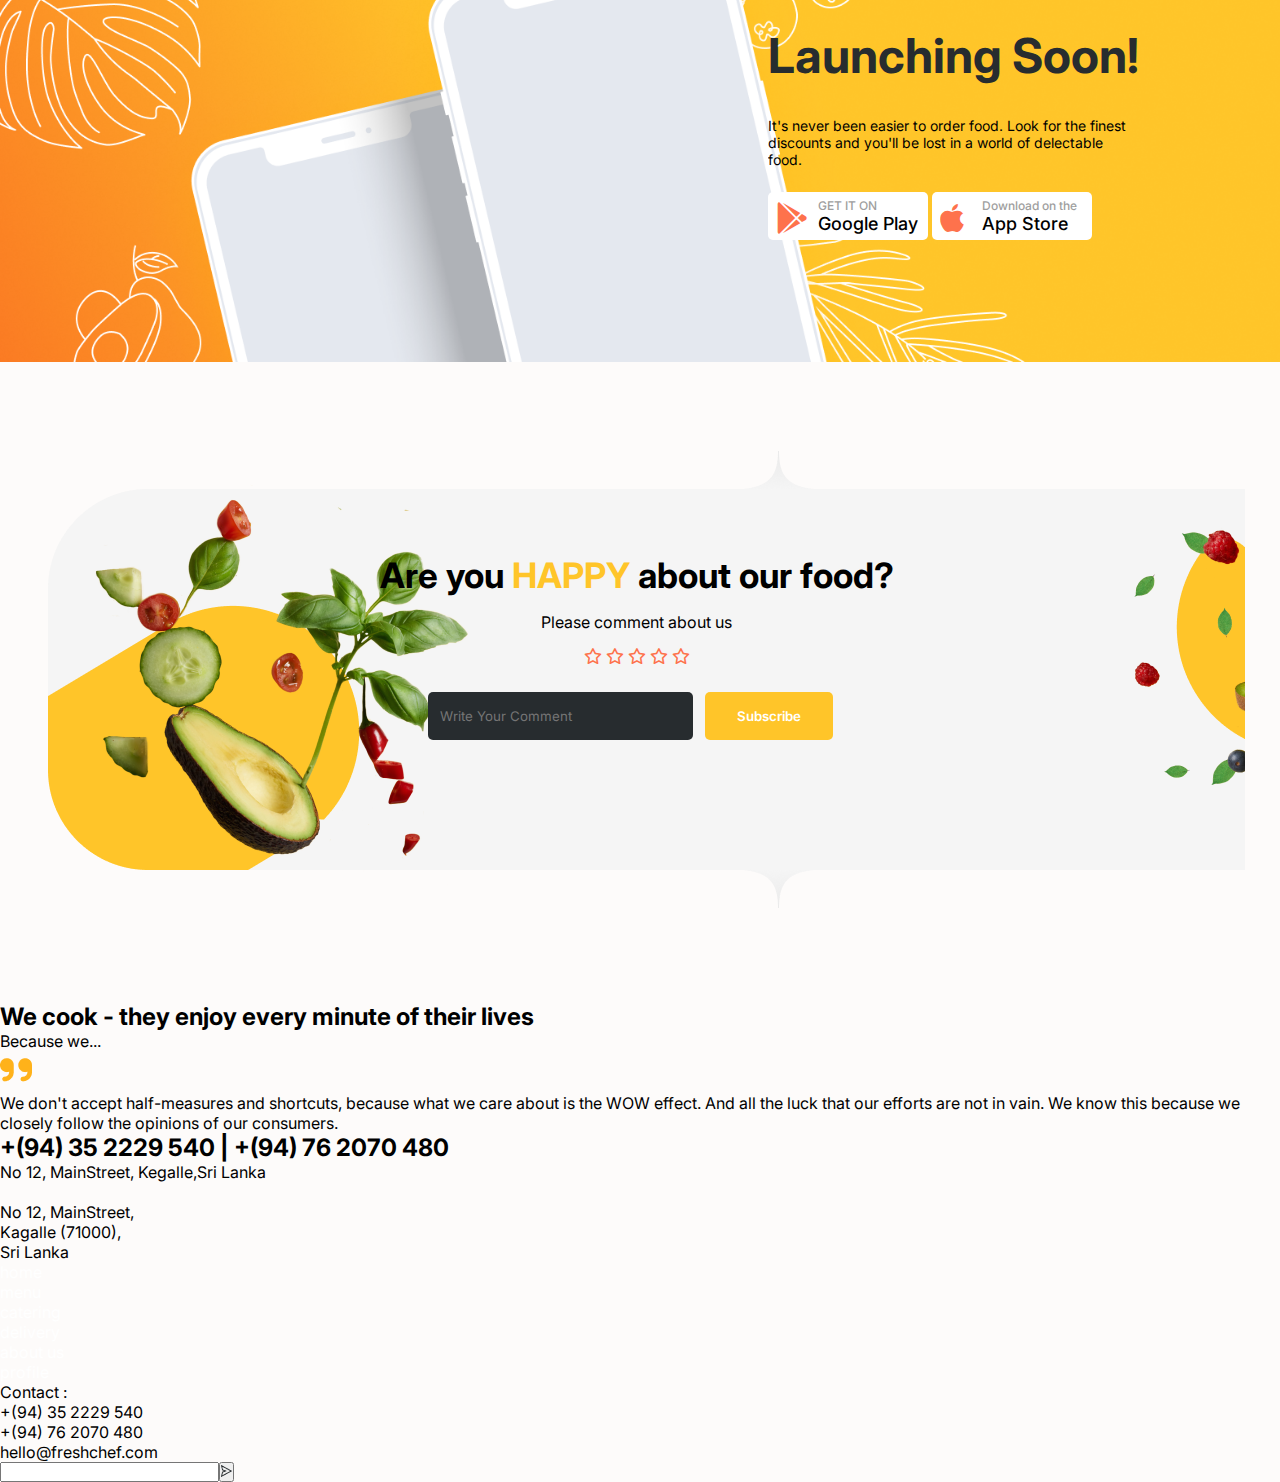
==== commit d161be49: "update" ====
--- a/index.html
+++ b/index.html
@@ -36,7 +36,7 @@
                     <form action="" method="post">
                         <i class="fa-solid fa-location-dot"></i>
                         <input class="location" type="text" id="location" name="location" placeholder="Enter Your Address">
-                        <button type="submit">
+                        <button class="heroButton" type="submit">
                             <i class="fa-solid fa-magnifying-glass"></i>Find Food
                         </button>
                     </form>
@@ -148,53 +148,91 @@
     </div>
     <div class="sectionCatering">
         <div class="text">
-            <h1>Let's ready to get our <span>CATERING</span> experience</h1>
-            <div>
-                <div>
-                    <div><p>01</p><hr></div>
-                    <div>
+            <h1>Let's ready to get our <br><span>CATERING</span> experience</h1>
+            <div class="main_text">
+                <div class="text_div">
+                    <div class="num_div"><p>01</p><hr></div>
+                    <div class="divTxt">
                         <h6>Choose a food menu for your function</h6>
                         <p>Lorem ipsum, dolor sit amet consectetur adipisicing elit. 
                         Vero corporis eius autem ea repellendus voluptate quaerat</p>
                     </div>
                 </div>
-                <div>
-                    <div><p>02</p><hr></div>
-                    <div>
+                <div class="text_div">
+                    <div class="num_div"><p style="background-color:#ffc529;">02</p><hr></div>
+                    <div class="divTxt">
                         <h6>Customize your choices</h6>
                         <p>Lorem ipsum, dolor sit amet consectetur adipisicing elit. 
                         Vero corporis eius autem ea repellendus voluptate quaerat</p>
                     </div>
                 </div>
-                <div>
-                    <div><p>03</p><hr></div>
-                    <div>
+                <div class="text_div">
+                    <div class="num_div"><p>03</p><hr></div>
+                    <div class="divTxt">
                         <h6>Online ordering and scheduling</h6>
                         <p>Lorem ipsum, dolor sit amet consectetur adipisicing elit. 
                         Vero corporis eius autem ea repellendus voluptate quaerat</p>
                     </div>
                 </div>
-                <div>
-                    <div><p>04</p><hr></div>
-                    <div>
+                <div class="text_div">
+                    <div class="num_div"><p style="background-color:#ffc529;">04</p><hr></div>
+                    <div class="divTxt">
                         <h6>Responsible & Safety delivering</h6>
                         <p>Lorem ipsum, dolor sit amet consectetur adipisicing elit. 
                         Vero corporis eius autem ea repellendus voluptate quaerat</p>
                     </div>
                 </div>
             </div>
-            <button>Book Now <i></i></button>
+            <button class="heroButton" onclick="location.href='#'">Book Now <i class="fa-solid fa-angle-right"></i></button>
         </div>
         <div class="image">
             <img src="homeIMG/catering_png.png" alt="">
         </div>
     </div>
     <div class="launching">
-
+        <div class="text">
+            <h2>Launching Soon!</h2>
+            <p>
+                It's never been easier to order food. Look for the finest discounts and you'll be lost in a world of delectable food.
+            </p>
+            <div class="button_div">
+                <a href="#"><i class="fa-brands fa-google-play" style="color: #FE724C;"></i><span class="fSpan">GET IT ON </span><span class="lSpan">Google Play</span></a>
+                <a href="#"><i class="fa-brands fa-apple" style="color: #FE724C;"></i><span class="fSpan">Download on the </span><span class="lSpan">App Store</span></a>
+            </div>
+        </div>
     </div>
     <div class="rating">
-
-    </div>
+        <div class="ratingContent">
+            <h2>Are you <span>HAPPY</span> about our food?</h2>
+            <p>Please comment about us</p>
+            <form action="">
+                <div class="ratingStars">
+                    <input type="number" name="rating" hidden>
+                    <i class="fa-regular fa-star" style="--i: 0;"></i> <!-- fa-solid -->
+                    <i class="fa-regular fa-star" style="--i: 1;"></i>
+                    <i class="fa-regular fa-star" style="--i: 2;"></i>
+                    <i class="fa-regular fa-star" style="--i: 3;"></i>
+                    <i class="fa-regular fa-star" style="--i: 4;"></i>
+                </div>
+                <input class="comment" type="text" id="comment" name="comment" placeholder="Write Your Comment">
+                <button class="heroButton" type="submit">
+                    Subscribe
+                </button>
+            </form>
+        </div>
+    </div>
+    <di class="commentSection">
+        <div class="commentIntro">
+            <h2>We cook - they enjoy every minute of their <span></span> lives</h2>
+            <p>Because we...</p>
+            <div class="citationP">
+                <div class="citation">
+                    <img src="homeIMG/quote.png" alt="">
+                </div>
+                <p>We don't accept half-measures and shortcuts, because what we care about is the WOW effect. And all the luck that our efforts are not in vain. We know this because we closely follow the opinions of our consumers.</p>
+            </div>
+        </div>
+    </di>
     <div class="contact">
         <h2>+(94) 35 2229 540 | +(94) 76 2070 480</h2>
         <p>No 12, MainStreet, Kegalle,Sri Lanka</p>
@@ -245,5 +283,7 @@
             </div>
         </div>
     </footer>
+    <!-- java script -->
+    <script src="home.js"></script> 
 </body>
 </html>--- a/home.css
+++ b/home.css
@@ -10,6 +10,11 @@
 
 body{
     background-color: #fdfbfa;
+}
+
+a{
+    text-decoration: none;
+    color: #ffff;
 }
 
 /* hero image */
@@ -126,8 +131,8 @@
     color: #9e9e9e;
 }
 
-div.heroForm button{
-    width: 25%;
+.heroButton{
+    width: 10rem;
     height: 3rem;
     padding: 1rem;
     margin-top: auto;
@@ -138,6 +143,7 @@
     background-color: #FE724C;
     color: white;
     font-weight: 600;
+    cursor: pointer;
 }
 
 div.heroForm button i{
@@ -189,7 +195,7 @@
     margin-right: auto;
     margin-left: auto;
     margin-top: 3.4rem;
-    width: 50%;
+    width: 70%;
     padding: 2rem;
     height: 50%;
     position: relative;
@@ -314,4 +320,210 @@
 
 div.sectionCatering{
     display: flex;
-}+    margin: 8rem;
+    gap: 3rem;
+}
+
+div.sectionCatering div.text{
+    width: 50%;
+}
+
+div.sectionCatering div.image img{
+    width: 34.5rem
+}
+
+div.sectionCatering div.text h1 span{
+    color: #ffc529;
+}
+
+div.sectionCatering div.text i{
+    position: relative;
+    top: 2.5px;
+    margin: 1px;
+}
+
+div.sectionCatering div.text_div{
+    display: flex;
+    gap: 2rem;
+    margin: 2rem auto;
+}
+
+div.sectionCatering div.num_div{
+    width: 25rem;
+    display: flex;
+}
+
+div.sectionCatering div.num_div p{
+    background-color: #FE724C;
+    padding: 5px;
+    height: 20px;
+    border-radius: 5rem;
+}
+
+div.sectionCatering div.text hr {
+    display: block;
+    height: 1px;
+    width: 10rem;
+    border: 0;
+    border-top: 1px solid #ccc;
+    padding: 0;
+    margin: 15px auto;
+}
+
+div.sectionCatering div.text h6{
+    font-size: 16px;
+}
+
+div.sectionCatering div.divTxt p{
+    font-size: 13px;
+    color: #9e9e9e;
+}
+
+/* launching section */
+
+div.launching{
+    background-image: url('homeIMG/Launching.png');
+    background-size: cover;
+    height: 480px;
+}
+
+div.launching div.text{
+    width: 40%;
+    position: relative;
+    left: 60%;
+    top: 30%;
+}
+
+div.launching div.text h2{
+    font-size: 48px;
+    color: #272c2f;
+    margin: 0 0 2rem 0 ;
+}
+
+div.launching div.text p{
+    font-size: 14px;
+    width: 70%;
+    margin-bottom: 1.5rem;
+}
+
+div.launching div.text div.button_div a{
+    width: 10rem;
+    border: none;
+    background-color: white;
+    border-radius: 5px;
+    height: 3rem;
+    color: #9e9e9e;
+    font-weight: 500;
+    display: inline-block;
+    overflow: hidden;
+}
+
+div.launching div.text div.button_div a span.lSpan{
+    font-size: 18px;
+    color: black;
+    display: block;
+    position: relative;
+    top: -30px;
+    right: -50px;
+}
+
+div.launching div.text div.button_div a span.fSpan{
+    font-size: 12px;
+    display: block;
+    position: relative;
+    top: -30px;
+    right: -50px;
+}
+
+div.launching div.text a i.fa-google-play{
+    font-size: 2rem;
+    position: relative;
+    top: 10px;
+    right: -8px;
+}
+
+div.launching div.text a i.fa-apple{
+    font-size: 2rem;
+    position: relative;
+    top: 10px;
+    right: -8px;
+}
+
+/* section rating */
+
+div.rating{
+    background-image: url(homeIMG/rating.png);
+    height: 40rem;
+    margin: 0 1.8rem;
+    width: 95%;
+    background-size: auto;
+    overflow: hidden;
+}
+div.rating div.ratingContent{
+    display: block;
+    justify-content: center;
+    align-items: center;
+    text-align: center;
+    margin: 12rem auto;
+}
+
+div.rating h2{
+    font-size: 35px;
+}
+
+div.rating h2 span{
+    color: #FFC529;
+}
+
+div.rating div.ratingContent button{
+    background-color: #FFC529;
+    width: 8rem ;
+    margin-left: .5rem ;
+}
+
+div.rating div.ratingContent input{
+    background-color: #272c2f;
+    color: #ffff;
+    border: none;
+    width: 15rem;
+    height: 1.4rem;
+    border-radius: 5px ;
+    padding: .8rem;
+}
+
+div.rating div.ratingContent p{
+    margin: 1rem 0;
+}
+
+div.rating div.ratingContent div.ratingStars{
+    margin: 0 0 1.5rem;
+}
+
+div.rating div.ratingContent div.ratingStars .fa-star{
+    cursor: pointer;
+    color: #fe724c;
+}
+
+div.rating div.ratingContent div.ratingStars .fa-star:hover{
+    transform: scale(1.1);
+}
+
+div.rating div.ratingContent div.ratingStars .fa-star.active {
+	opacity: 0;
+	animation: animate .5s calc(var(--i) * .1s) ease-in-out forwards;
+}
+
+@keyframes animate {
+	0% {
+		opacity: 0;
+		transform: scale(1);
+	}
+	50% {
+		opacity: 1;
+		transform: scale(1.2);
+	}
+	100% {
+		opacity: 1;
+		transform: scale(1);
+	}
+}
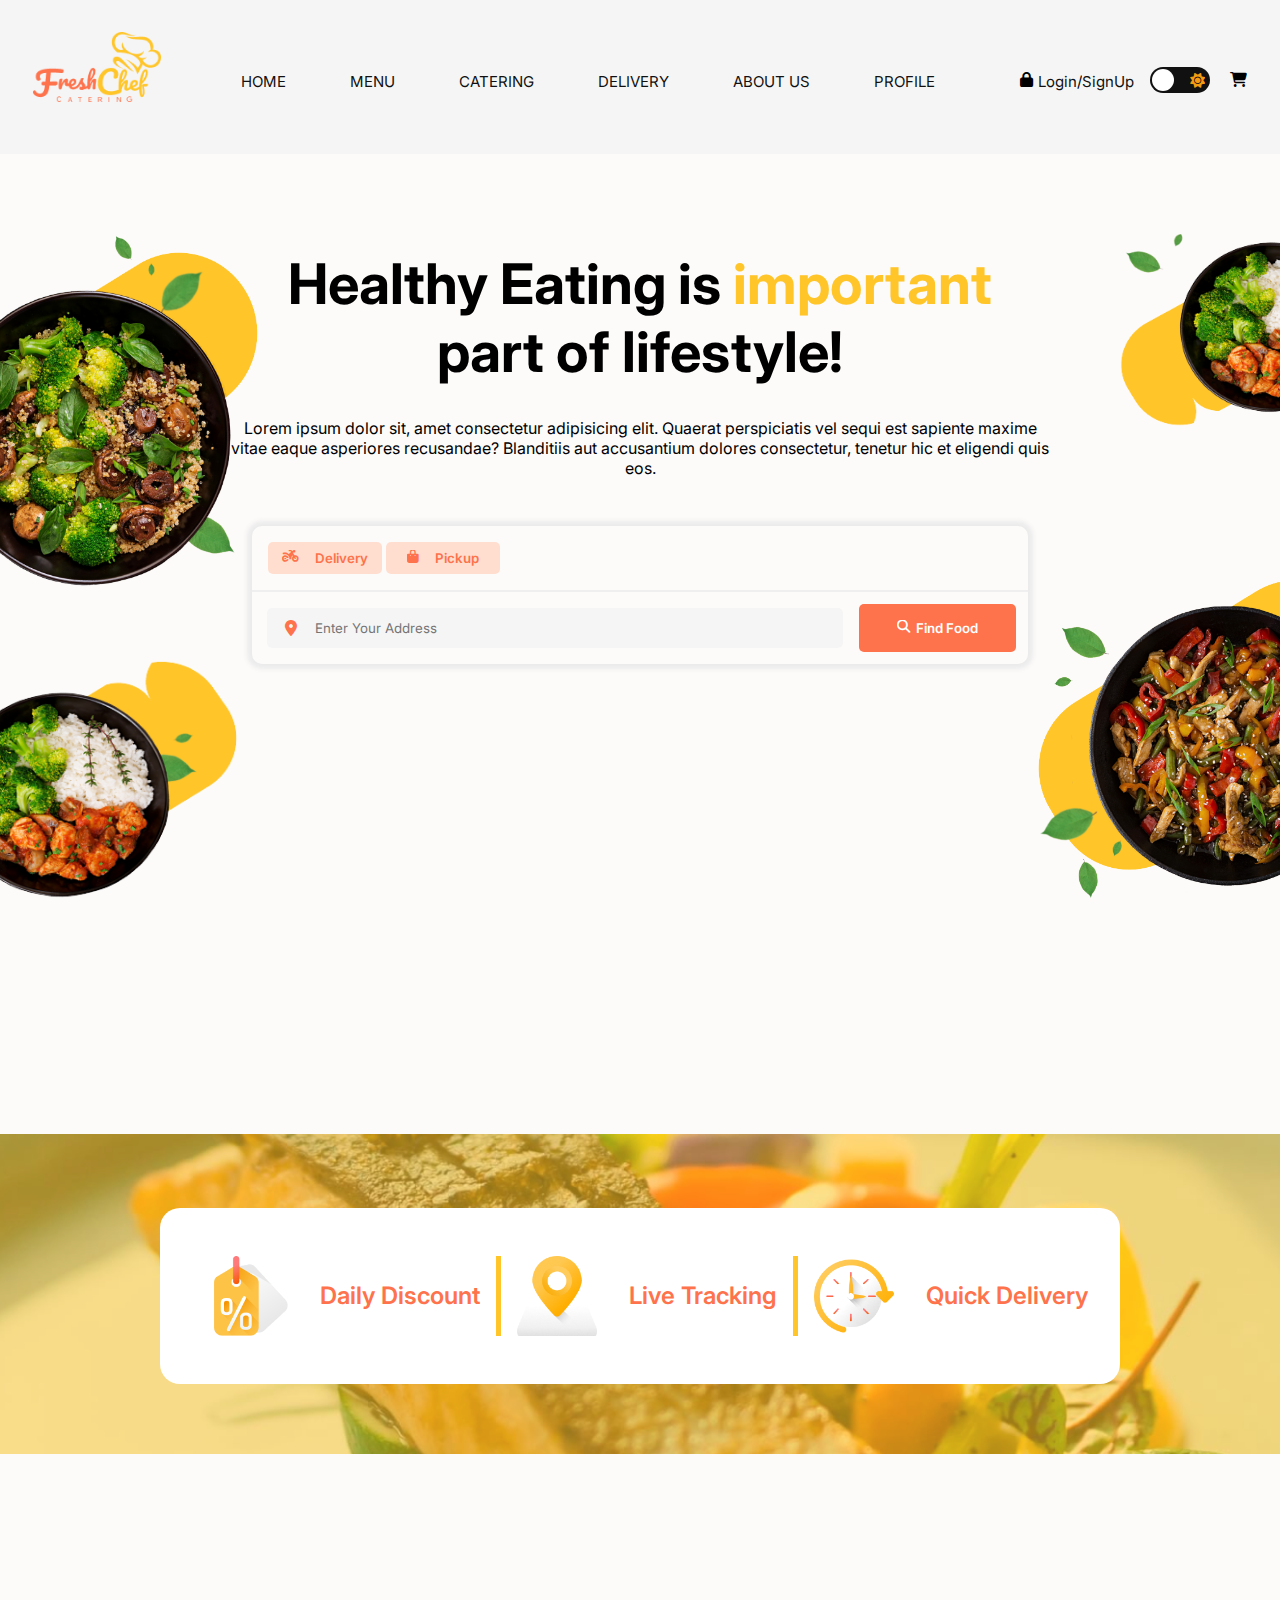
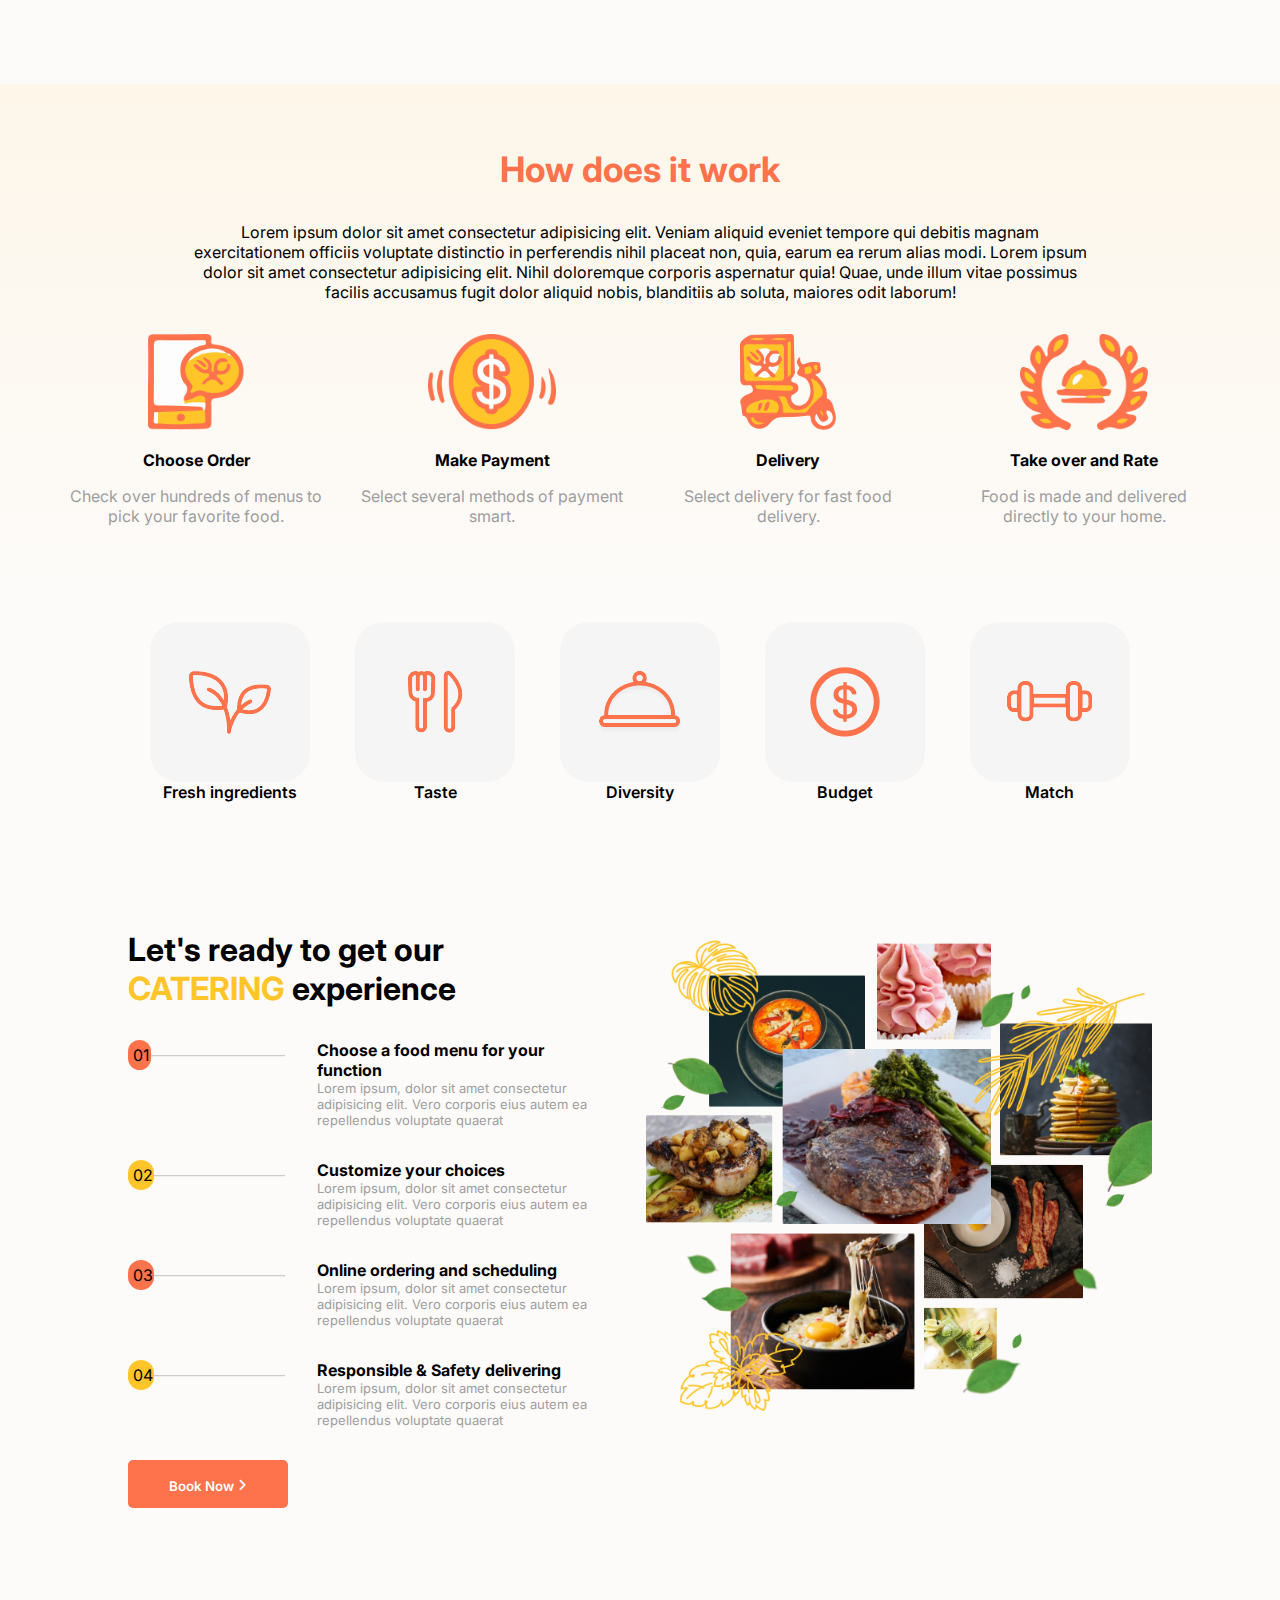
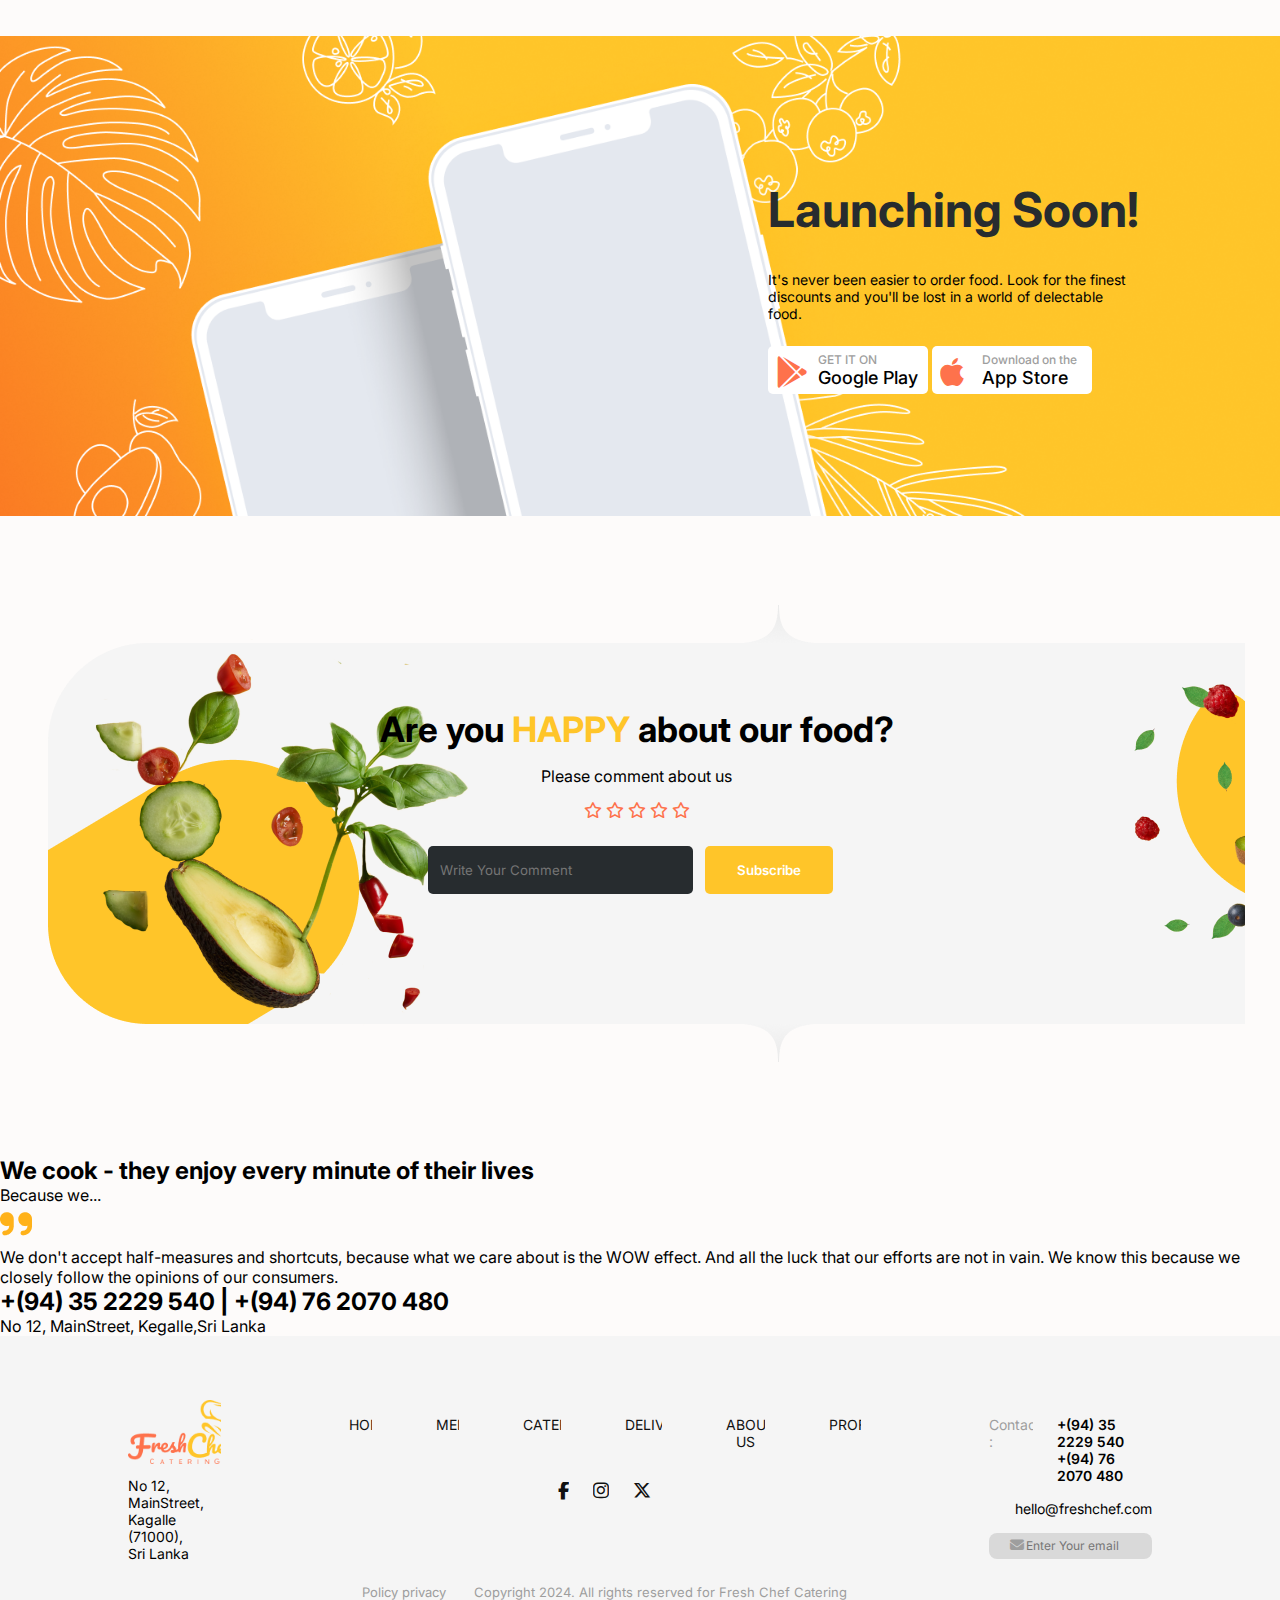
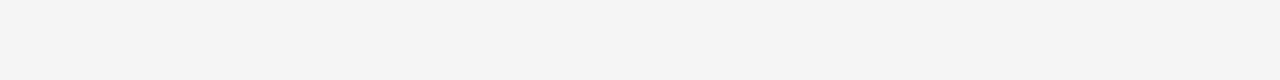
==== commit af109efb: "header and footer" ====
--- a/index.html
+++ b/index.html
@@ -11,8 +11,33 @@
     
 </head>
 <body>
-    <header>
-
+    <header id="header">
+        <div class="logo">
+            <img src="homeIMG/Logo.png" alt="">
+        </div>
+        <div class="navlinks">
+            <p><a href="index.html">home</a></p>
+            <p><a href="A_menu.html">menu</a></p>
+            <p><a href="menu.html">catering</a></p>
+            <p><a href="">delivery</a></p>
+            <p><a href="">about us</a></p>
+            <p><a href="">profile</a></p>
+        </div>
+        <div class="login">
+            <i class="fa-solid fa-lock"></i>
+            <p><a href="">Login</a></p>
+            <p>/</p>
+            <p><a href="">SignUp</a></p>
+            <div class="darkMode">
+                <input type="checkbox" class="checkbox" id="checkbox">
+                <label for="checkbox" class="checkbox-label">
+                  <i class="fa-solid fa-moon"></i>
+                  <i class="fa-solid fa-sun"></i>
+                  <span class="ball"></span>
+                </label>
+              </div>
+            <i class="fa-solid fa-cart-shopping"></i>
+        </div>
     </header>
     <div class="heroSection">
         <img class="leftTop" src="homeIMG/leftTop.png" alt="">
@@ -240,7 +265,7 @@
     <footer>
         <div class="main">
             <div class="address">
-                <img src="" alt="">
+                <img src="homeIMG/Logo.png" alt="logo">
                 <p>No 12, MainStreet, <br>
                 Kagalle (71000), <br>
                 Sri Lanka</p>
@@ -255,9 +280,12 @@
                     <p><a href="">profile</a></p>
                 </div>
                 <div class="sociallinks">
-                    <a href=""><i></i></a>
-                    <a href=""><i></i></a>
-                    <a href=""><i></i></a>
+                    <a href=""><i class="fa-brands fa-facebook-f"></i></a>
+                    <a href=""><i class="fa-brands fa-instagram"></i></a>
+                    <a href=""><i class="fa-brands fa-x-twitter"></i></a>
+                </div>
+                <div class="coppyRights">
+                    <p>Policy privacy &nbsp; &nbsp; &nbsp; Copyright 2024. All rights reserved for Fresh Chef Catering</p>
                 </div>
             </div>
             <div class="contact">
@@ -275,8 +303,8 @@
                 </div>
                 <div class="form">
                     <form action="" method="post">
-                        <i></i>
-                        <input type="text" name="Enter Your email">
+                        <i class="fa-solid fa-envelope"></i>
+                        <input type="text" placeholder="Enter Your email">
                         <button type="submit"><img src="homeIMG/submit.png" alt=""></button>
                     </form>
                 </div>
--- a/home.css
+++ b/home.css
@@ -16,6 +16,95 @@
     text-decoration: none;
     color: #ffff;
 }
+
+/* header */
+header{
+    font-size: 15px;
+    display: flex;
+    gap: 5rem;
+    background-color: #f5f5f5;
+    padding-top: 2rem;
+    padding-bottom: 3rem;
+    justify-content: center;
+}
+
+header div.logo img{
+    width: 8rem;
+}
+
+header div.navlinks a{
+    color: #111;
+    text-transform: uppercase;
+}
+
+header div.navlinks{
+    display: flex;
+    gap: 4rem;
+    padding-top: 2.5rem;
+}
+
+header div.login{
+    display: flex;
+    padding-top: 2.5rem;
+
+}
+
+header div.login a{
+    color: #111;
+}
+
+header div.login i.fa-lock{
+    padding: 0 5px;
+}
+
+header div.login i.fa-cart-shopping{
+    padding-left: 20px;
+}
+
+/* dark mode button start */
+header div.login div.darkMode {
+    padding-left: 1rem;
+    position: relative;
+    top: -5px;
+}
+
+header div.login div.darkMode .checkbox {
+    display: none;
+}
+
+header div.login div.darkMode .checkbox-label {
+    background-color: #111;
+    width: 50px;
+    height: 26px;
+    border-radius: 50px;
+    position: relative;
+    padding-left: 5px;
+    padding-right: 5px;
+    cursor: pointer;
+    display: flex;
+    justify-content: space-between;
+    align-items: center;
+}
+
+header div.login div.darkMode .fa-moon {color: #f1c40f;}
+
+header div.login div.darkMode .fa-sun {color: #f39c12;}
+
+header div.login div.darkMode .checkbox-label .ball {
+    background-color: #fff;
+    width: 22px;
+    height: 22px;
+    position: absolute;
+    left: 2px;
+    top: 2px;
+    border-radius: 50%;
+    transition: transform 0.2s linear;
+}
+
+header div.login div.darkMode .checkbox:checked + .checkbox-label .ball {
+    transform: translateX(33px);
+}
+/* dark mode button end*/
 
 /* hero image */
 div.heroSection{
@@ -527,3 +616,100 @@
 		transform: scale(1);
 	}
 }
+/* footer */
+
+footer div.main{
+    display: flex;
+    justify-content: center;
+    gap: 8rem;
+    font-size: 14px;
+    background-color: #f5f5f5;
+    padding: 4rem 8rem 5rem;
+}
+
+footer div.main div.address img{
+    height: 4rem;
+    margin-bottom: 10px;
+}
+
+footer div.main div.links{
+    margin-top: 1rem;
+    display: flex;
+    flex-direction: column;
+    gap: 2rem;
+    text-align: center;
+}
+
+footer div.main div.links a{
+    color: #111;
+    text-transform: uppercase;
+}
+
+footer div.main div.links div.navlinks{
+    display: flex;
+    gap: 4rem;
+}
+
+footer div.main div.links div.sociallinks{
+    display: flex;
+    gap: 1.5rem;
+    justify-content: center;
+    font-size: 18px;
+}
+
+footer div.main div.links div.coppyRights{
+    color: #9e9e9e;
+    font-size: 13px;
+    margin-top: 3rem;
+}
+
+footer div.main div.contact{
+    margin-top: 1rem;
+    display: flex;
+    flex-direction: column;
+    gap: 1rem;
+}
+
+footer div.main div.contact div.contactp{
+    display: flex;
+    gap: 1.5rem;
+}
+
+footer div.main div.contact div.contactp div.divp{
+    color: #9e9e9e;
+}
+
+footer div.main div.contact div.contactp div.Pnum{
+    font-weight: 600;
+}
+
+footer div.main div.contact div.email{
+    display: flex;
+    justify-content: flex-end;
+}
+
+footer div.main div.contact div.form{
+    background-color: #d9d9d9;
+    padding: 5px;
+    max-width: 12rem;
+    color: #9e9e9e;
+    border-radius: 8px;
+}
+
+footer div.main div.contact div.form form i{
+    padding: 0 1rem;
+}
+
+footer div.main div.contact div.form form input{
+    background-color: #d9d9d9;
+    border: none;
+    width: 8rem;
+    font-size: 12px;
+}
+
+footer div.main div.contact div.form form button{
+    background-color: #d9d9d9;
+    border: none;
+    cursor: pointer;
+}
+
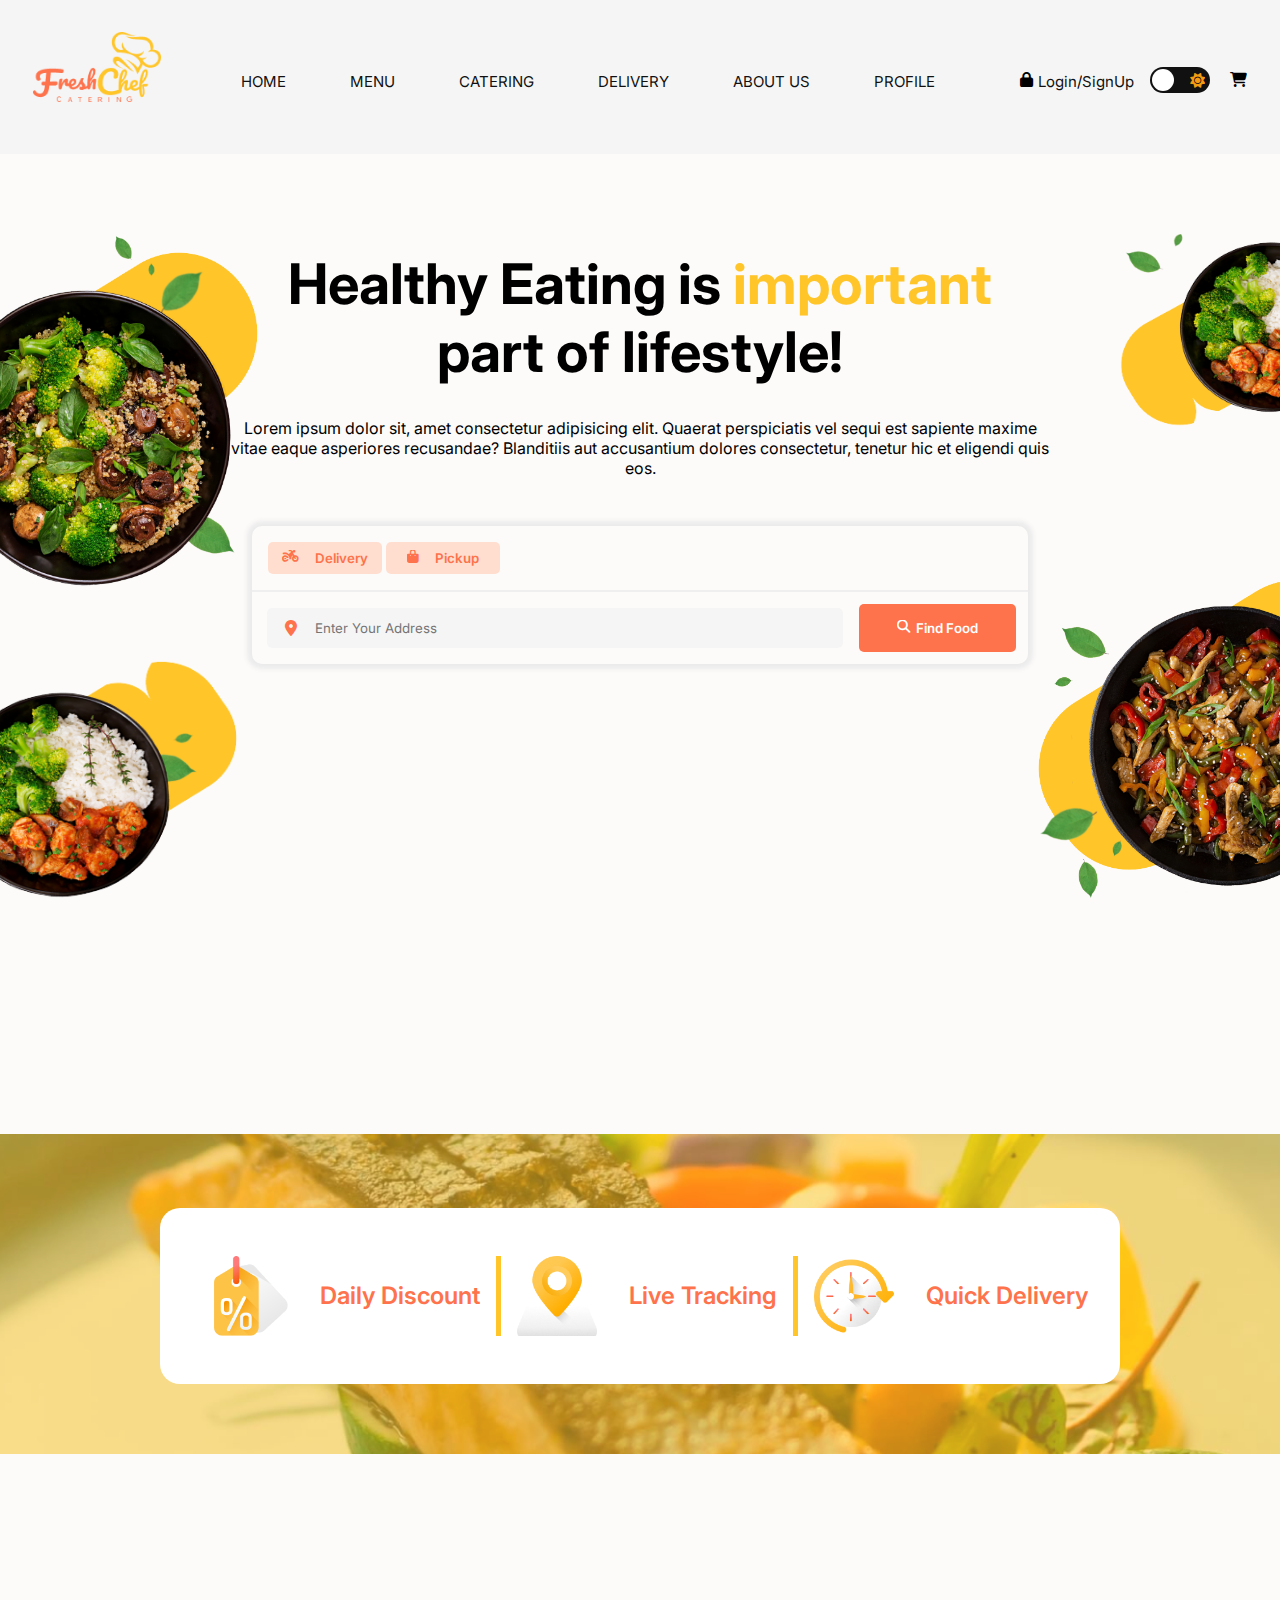
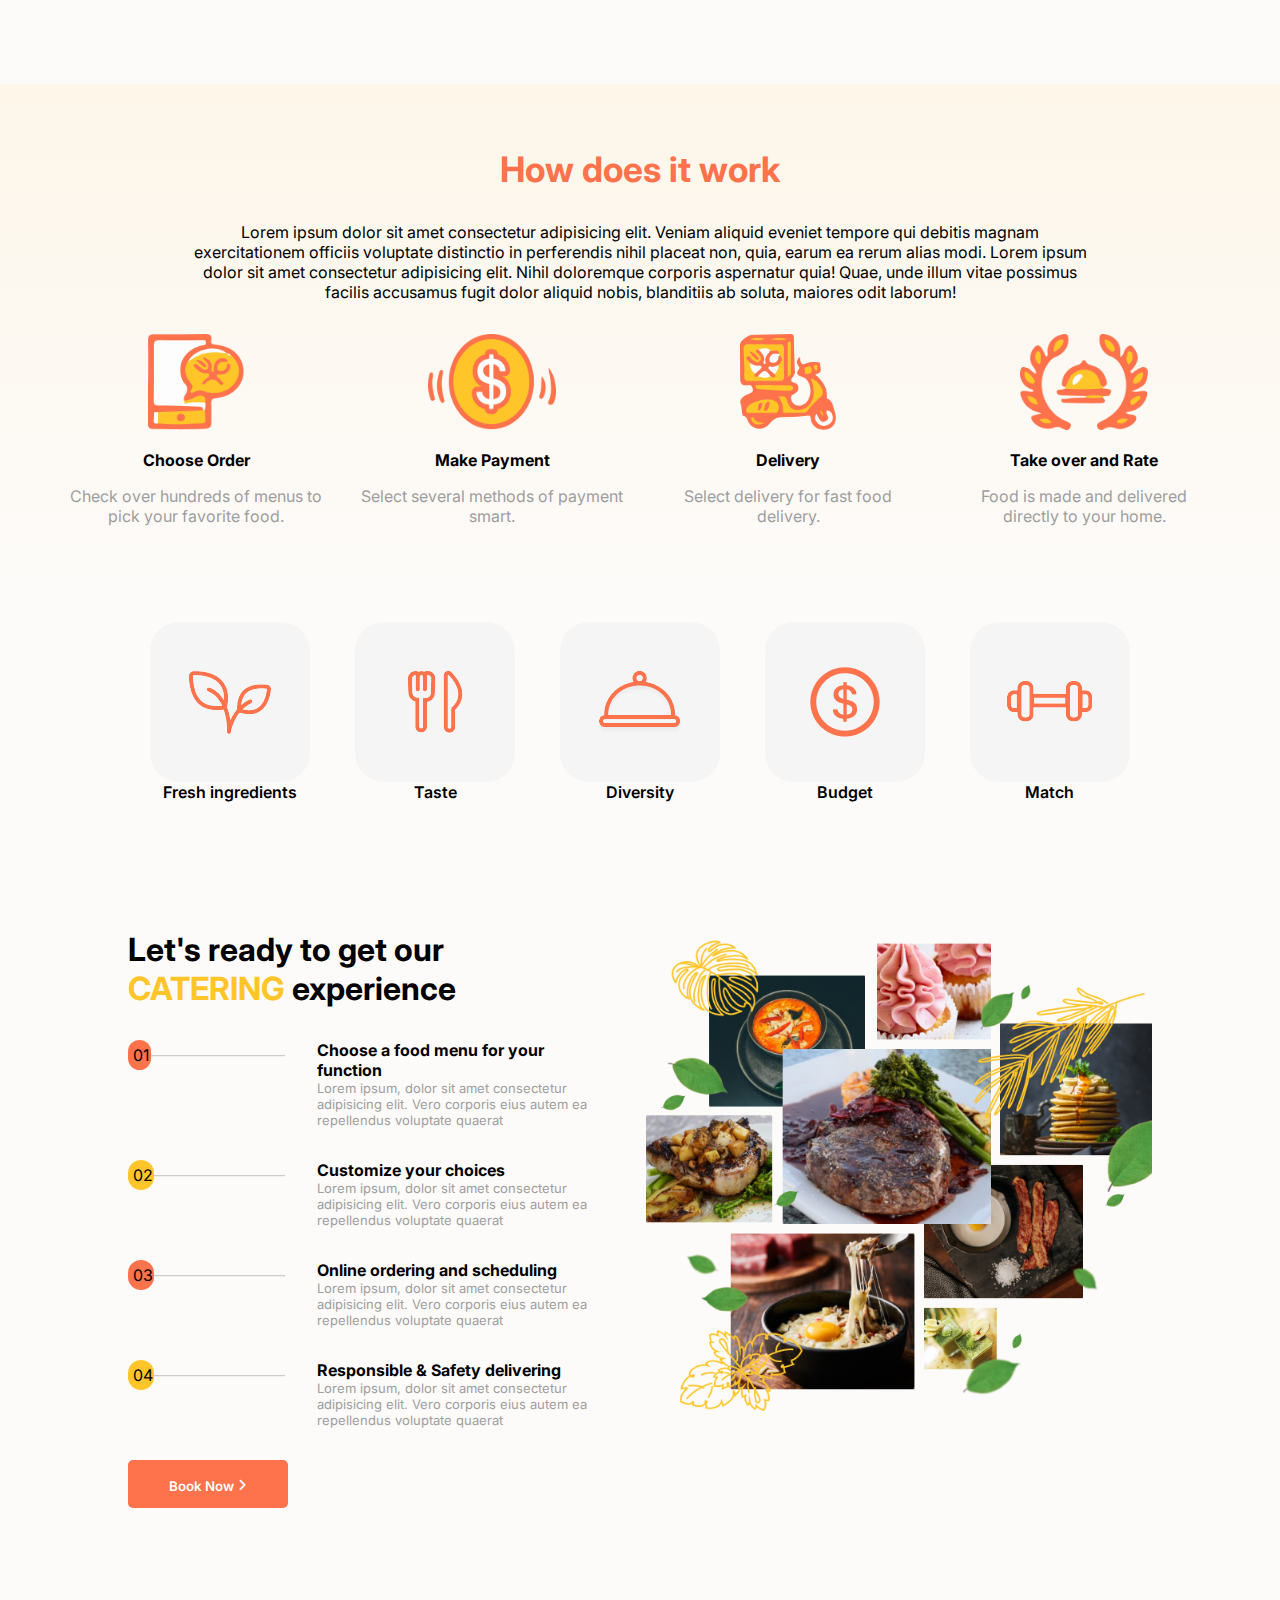
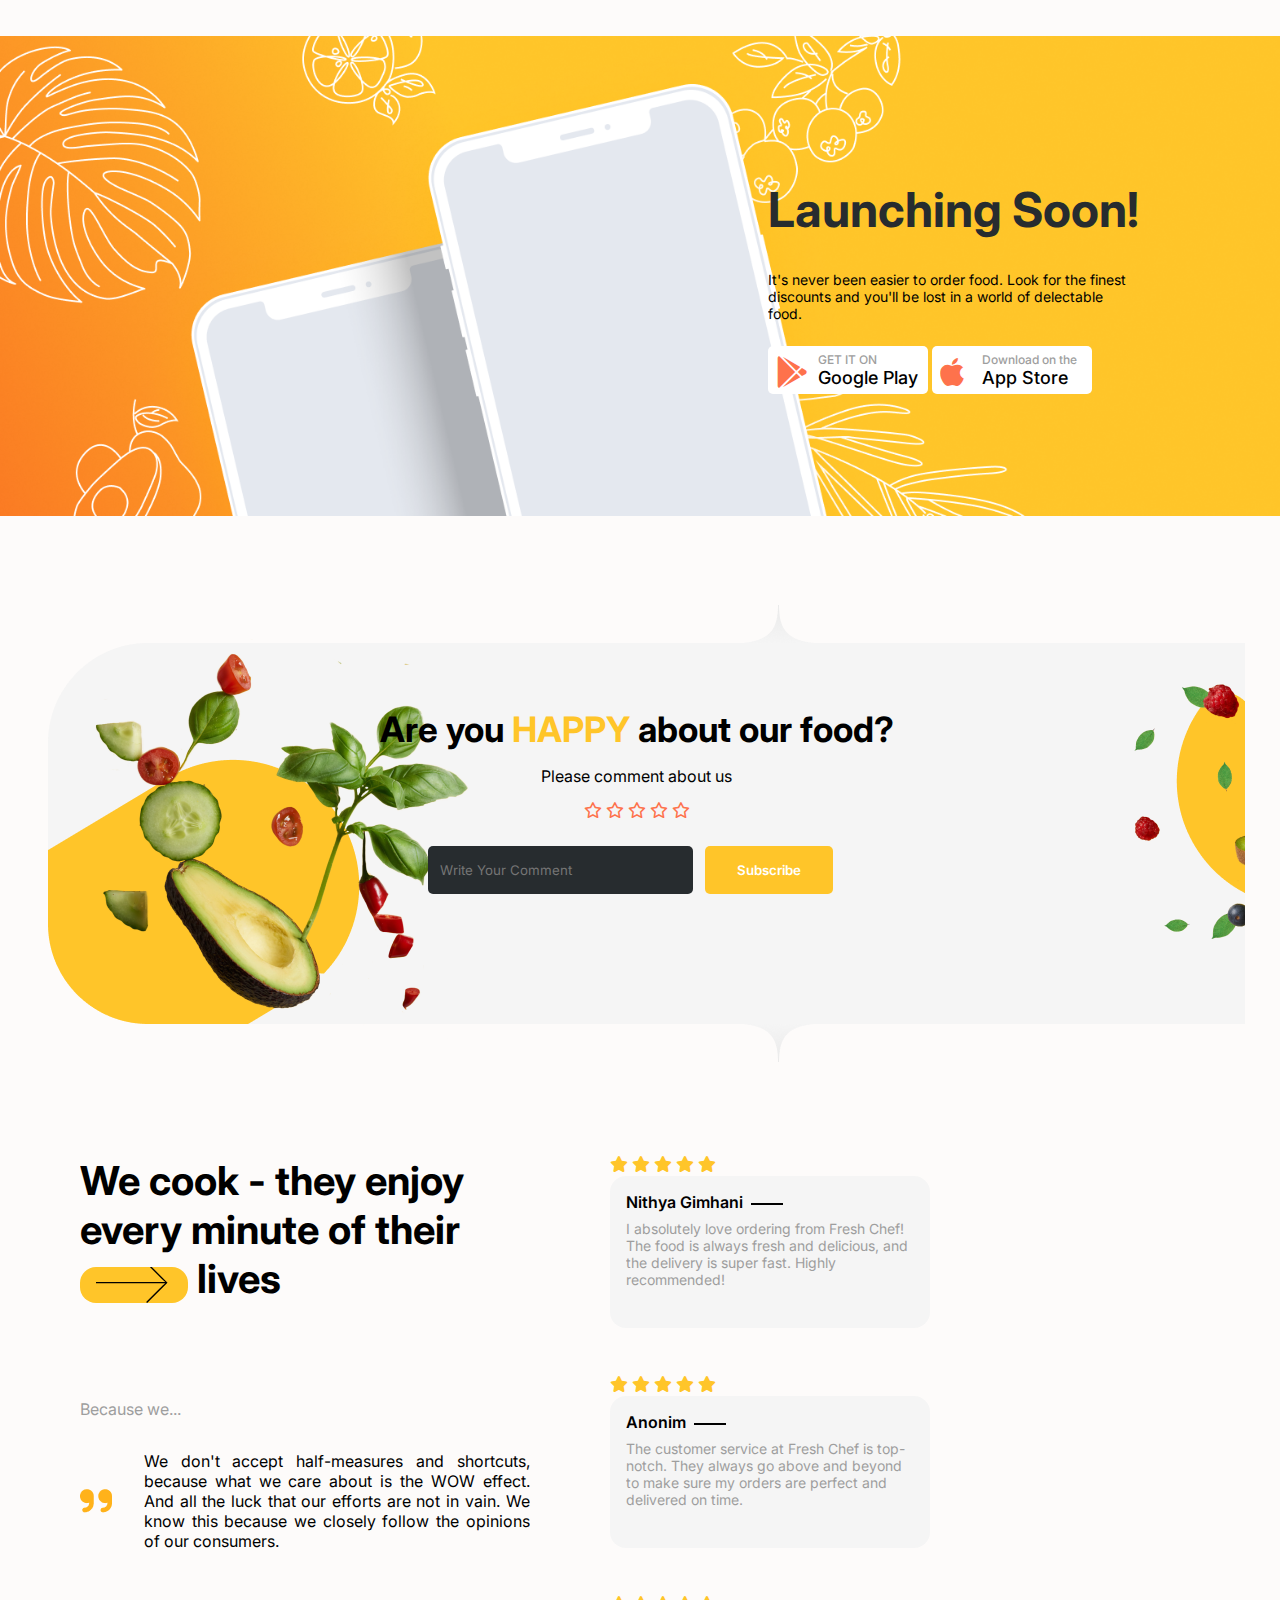
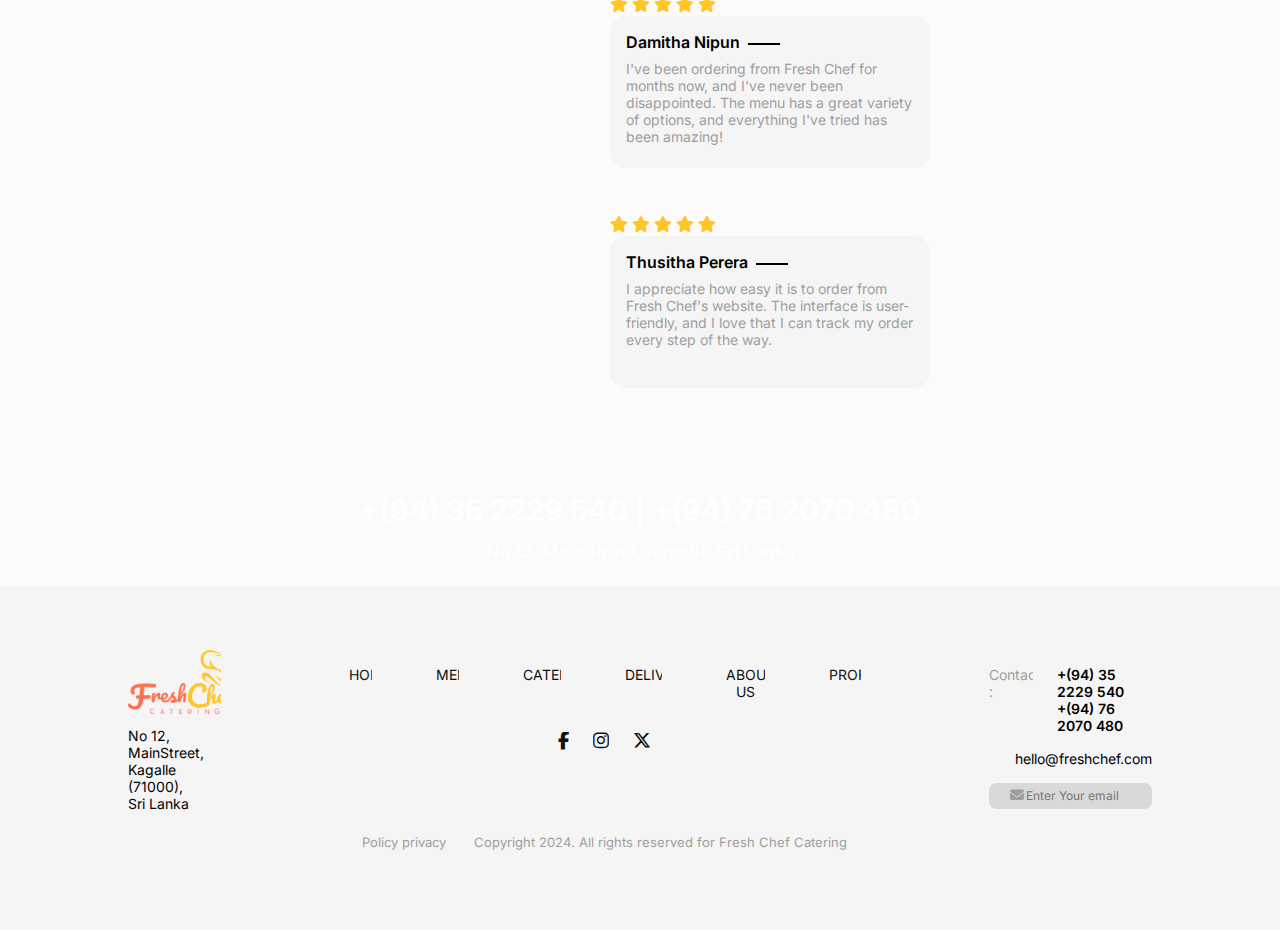
==== commit db23ce55: "comment section" ====
--- a/index.html
+++ b/index.html
@@ -246,9 +246,9 @@
             </form>
         </div>
     </div>
-    <di class="commentSection">
+    <div class="commentSection">
         <div class="commentIntro">
-            <h2>We cook - they enjoy every minute of their <span></span> lives</h2>
+            <h2>We cook - they enjoy every minute of their <span>&xrarr;</span> lives</h2>
             <p>Because we...</p>
             <div class="citationP">
                 <div class="citation">
@@ -257,8 +257,70 @@
                 <p>We don't accept half-measures and shortcuts, because what we care about is the WOW effect. And all the luck that our efforts are not in vain. We know this because we closely follow the opinions of our consumers.</p>
             </div>
         </div>
-    </di>
-    <div class="contact">
+        <div class="userComment">
+            <div class="comment">
+                <div class="starRates">
+                    <i class="fa-solid fa-star"></i>
+                    <i class="fa-solid fa-star"></i>
+                    <i class="fa-solid fa-star"></i>
+                    <i class="fa-solid fa-star"></i>
+                    <i class="fa-solid fa-star"></i>
+                </div>
+                <div class="commentLine">
+                    <h6>Nithya Gimhani</h6>
+                    <p>
+                        I absolutely love ordering from Fresh Chef! The food is always fresh and delicious, and the delivery is super fast. Highly recommended!
+                    </p>
+                </div>
+            </div>
+            <div class="comment">
+                <div class="starRates">
+                    <i class="fa-solid fa-star"></i>
+                    <i class="fa-solid fa-star"></i>
+                    <i class="fa-solid fa-star"></i>
+                    <i class="fa-solid fa-star"></i>
+                    <i class="fa-solid fa-star"></i>
+                </div>
+                <div class="commentLine">
+                    <h6>Anonim</h6>
+                    <p>
+                        The customer service at Fresh Chef is top-notch. They always go above and beyond to make sure my orders are perfect and delivered on time.
+                    </p>
+                </div>
+            </div>
+            <div class="comment">
+                <div class="starRates">
+                    <i class="fa-solid fa-star"></i>
+                    <i class="fa-solid fa-star"></i>
+                    <i class="fa-solid fa-star"></i>
+                    <i class="fa-solid fa-star"></i>
+                    <i class="fa-solid fa-star"></i>
+                </div>
+                <div class="commentLine">
+                    <h6>Damitha Nipun</h6>
+                    <p>
+                        I've been ordering from Fresh Chef for months now, and I've never been disappointed. The menu has a great variety of options, and everything I've tried has been amazing!
+                    </p>
+                </div>
+            </div>
+            <div class="comment">
+                <div class="starRates">
+                    <i class="fa-solid fa-star"></i>
+                    <i class="fa-solid fa-star"></i>
+                    <i class="fa-solid fa-star"></i>
+                    <i class="fa-solid fa-star"></i>
+                    <i class="fa-solid fa-star"></i>
+                </div>
+                <div class="commentLine">
+                    <h6>Thusitha Perera</h6>
+                    <p>
+                        I appreciate how easy it is to order from Fresh Chef's website. The interface is user-friendly, and I love that I can track my order every step of the way.
+                    </p>
+                </div>
+            </div>
+        </div>
+    </div>
+    <div class="contactSection">
         <h2>+(94) 35 2229 540 | +(94) 76 2070 480</h2>
         <p>No 12, MainStreet, Kegalle,Sri Lanka</p>
     </div>
--- a/home.css
+++ b/home.css
@@ -616,6 +616,119 @@
 		transform: scale(1);
 	}
 }
+
+/* commentSection */
+div.commentSection{
+    display: flex;
+    gap: 3rem;
+}
+
+div.commentSection div.commentIntro{
+    margin-left: 5rem;
+    width: 80%;
+}
+
+div.commentSection div.commentIntro h2{
+    font-size: 2.5rem;
+    margin-bottom: 6rem;
+}
+
+div.commentSection div.commentIntro h2 span{
+    font-size: 4rem;
+    font-weight: 10;
+    position: relative;
+    top: 10px;
+    line-height: 5px;
+    border-radius: 1rem;
+    height: 1rem;
+    width: 5.5rem;
+    display: inline-block;
+    background-color: #FFC529;
+    overflow: hidden;
+    padding: 10px;
+}
+
+div.commentSection div.commentIntro>p{
+    color: #9e9e9e;
+    margin-bottom: 2rem;
+}
+
+div.commentSection div.commentIntro div.citationP{
+    display: flex;
+}
+
+div.commentSection div.commentIntro div.citationP div.citation{
+    width: 4rem;
+    align-items: center;
+    display: flex;
+}
+
+div.commentSection div.commentIntro div.citationP p{
+    width: 80%;
+    text-align: justify;
+}
+
+div.commentSection div.userComment{
+    display: flex;
+    flex-wrap: wrap;
+    gap: 3rem;
+}
+
+div.commentSection div.userComment div.comment div.starRates{
+    color: #FFC529;
+}
+
+div.commentSection div.userComment div.comment div.commentLine{
+    background-color: #f5f5f5;
+    padding: 1rem;
+    border-radius: 1rem;
+    height: 120px;
+    width: 18rem;
+}
+div.commentSection div.userComment div.comment div.commentLine h6{
+    font-size: 16px;
+    font-weight: 600;
+    margin-bottom: .5rem;
+}
+
+div.commentSection div.userComment div.comment div.commentLine p{
+    color: #9e9e9e;
+    font-size: 14px;
+}
+
+div.commentSection div.userComment div.comment div.commentLine h6::after{
+    content: "";
+    display: inline-block;
+    position: relative;
+    right: -.5rem;
+    top: -.2rem;
+    width: 2rem;
+    height: 2px;
+    background-color: black;
+}
+
+/* contactSection */
+
+div.contactSection{
+    background-image: url(homeIMG/contact.png);
+    color: #ffff;
+    background-size: cover;
+    background-repeat: no-repeat;
+    text-align: center;
+    padding: 1.5rem 0;
+    margin-top: 5rem;
+}
+
+div.contactSection h2{
+    margin-bottom: .8rem;
+    font-size: 30px;
+}
+
+div.contactSection p{
+    font-size: 18px;
+    font-weight: 600;
+}
+
 /* footer */
 
 footer div.main{
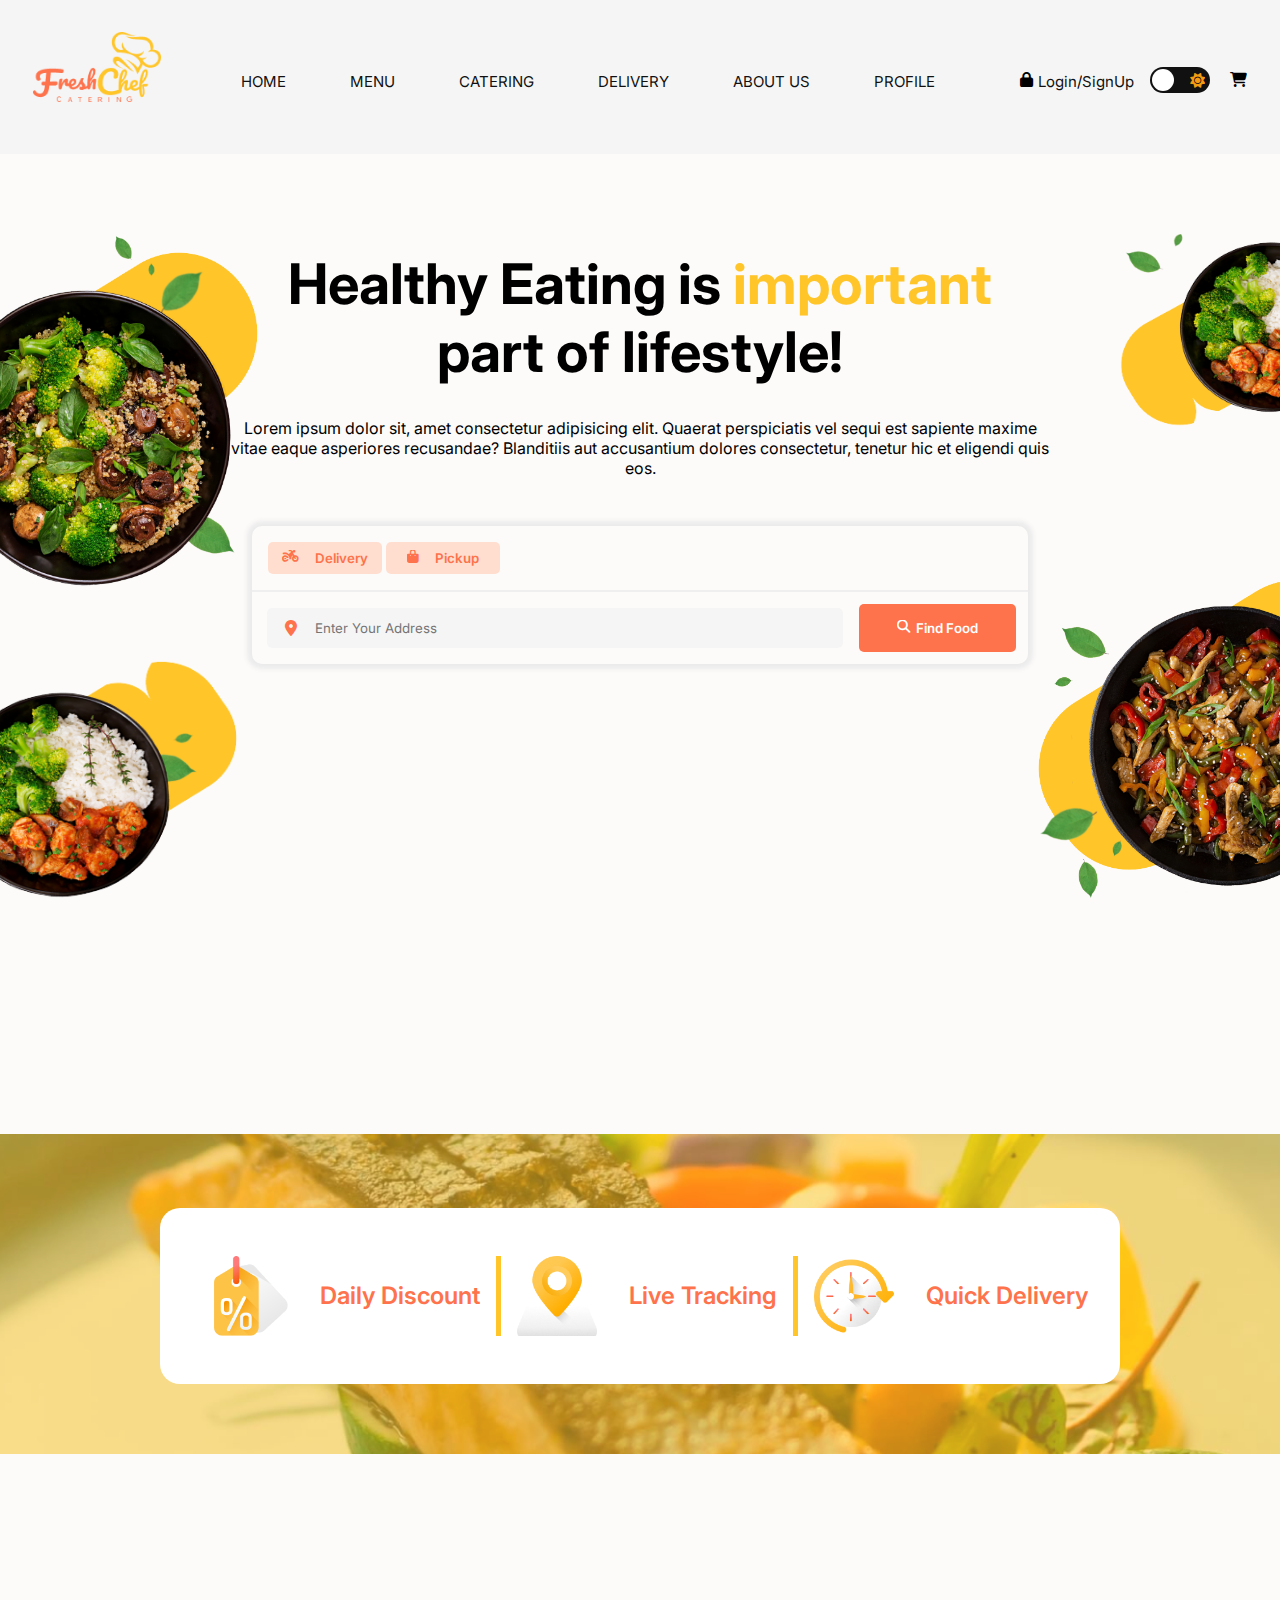
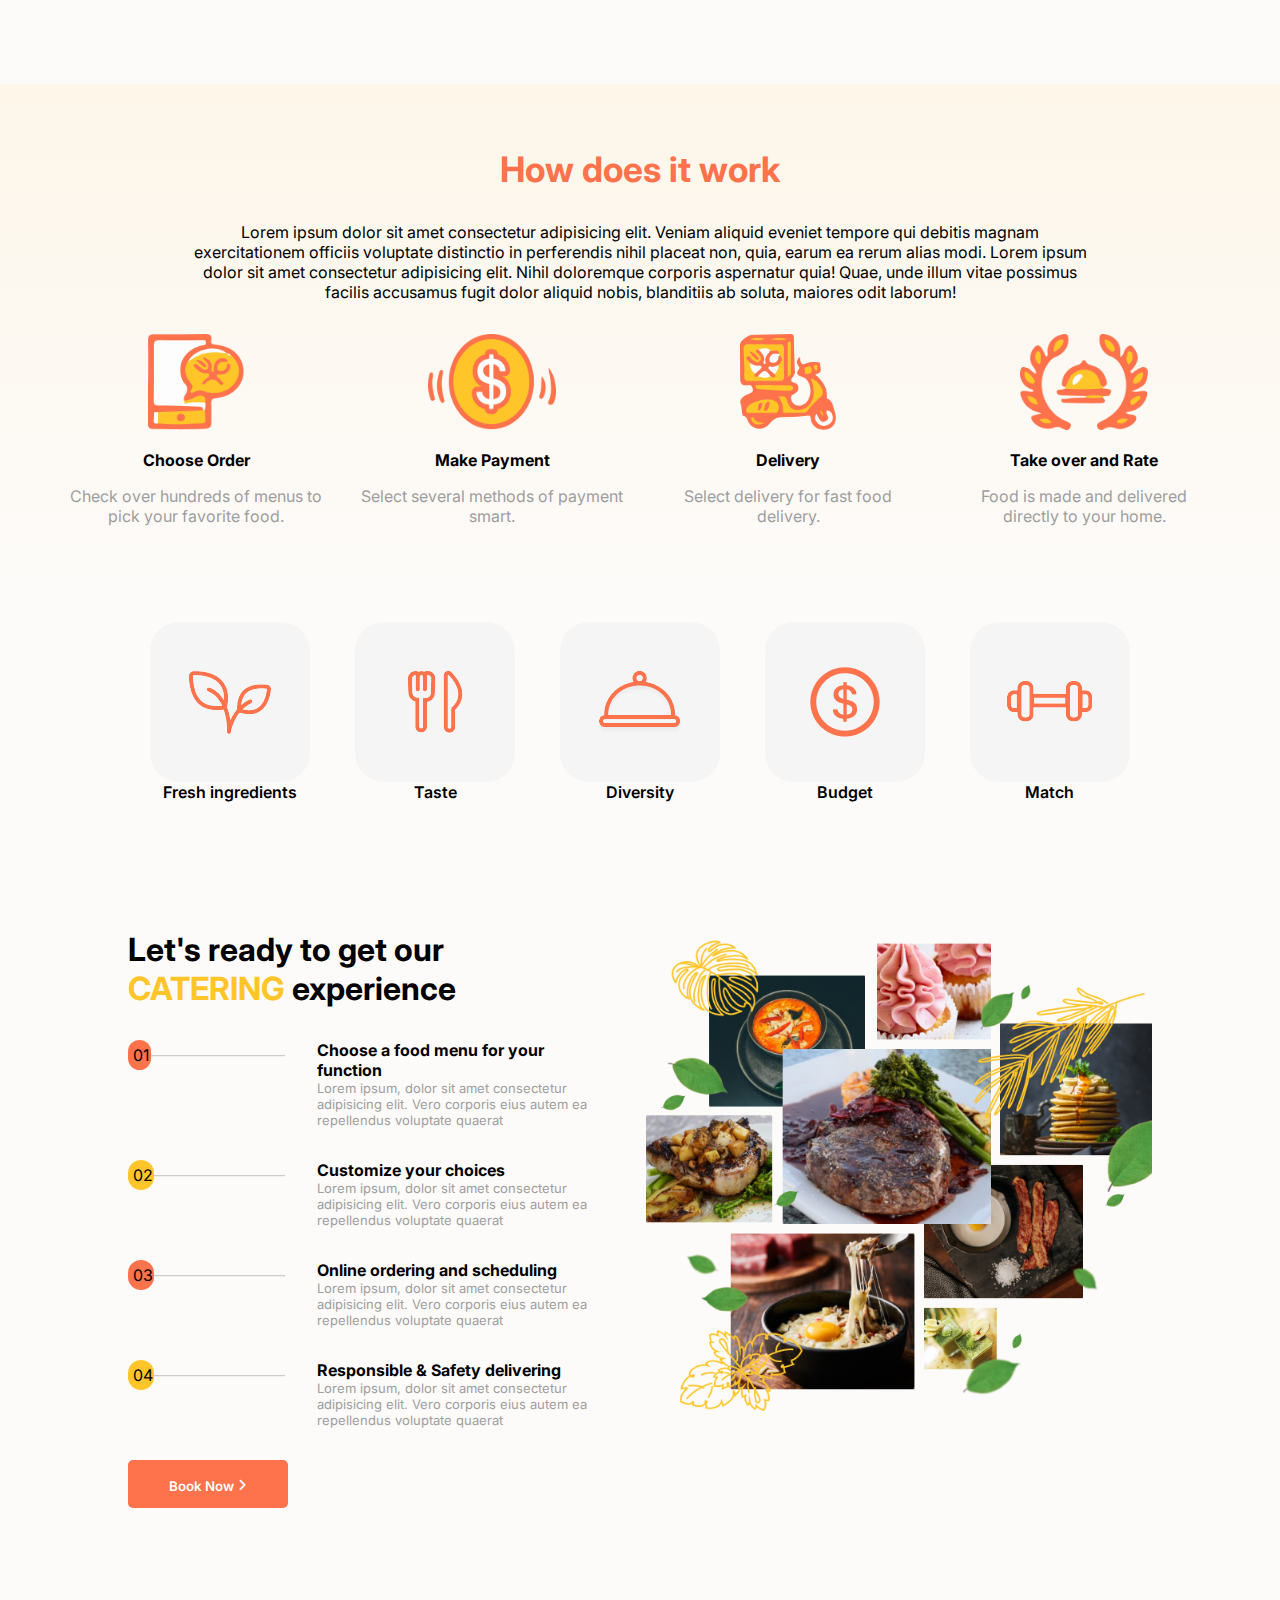
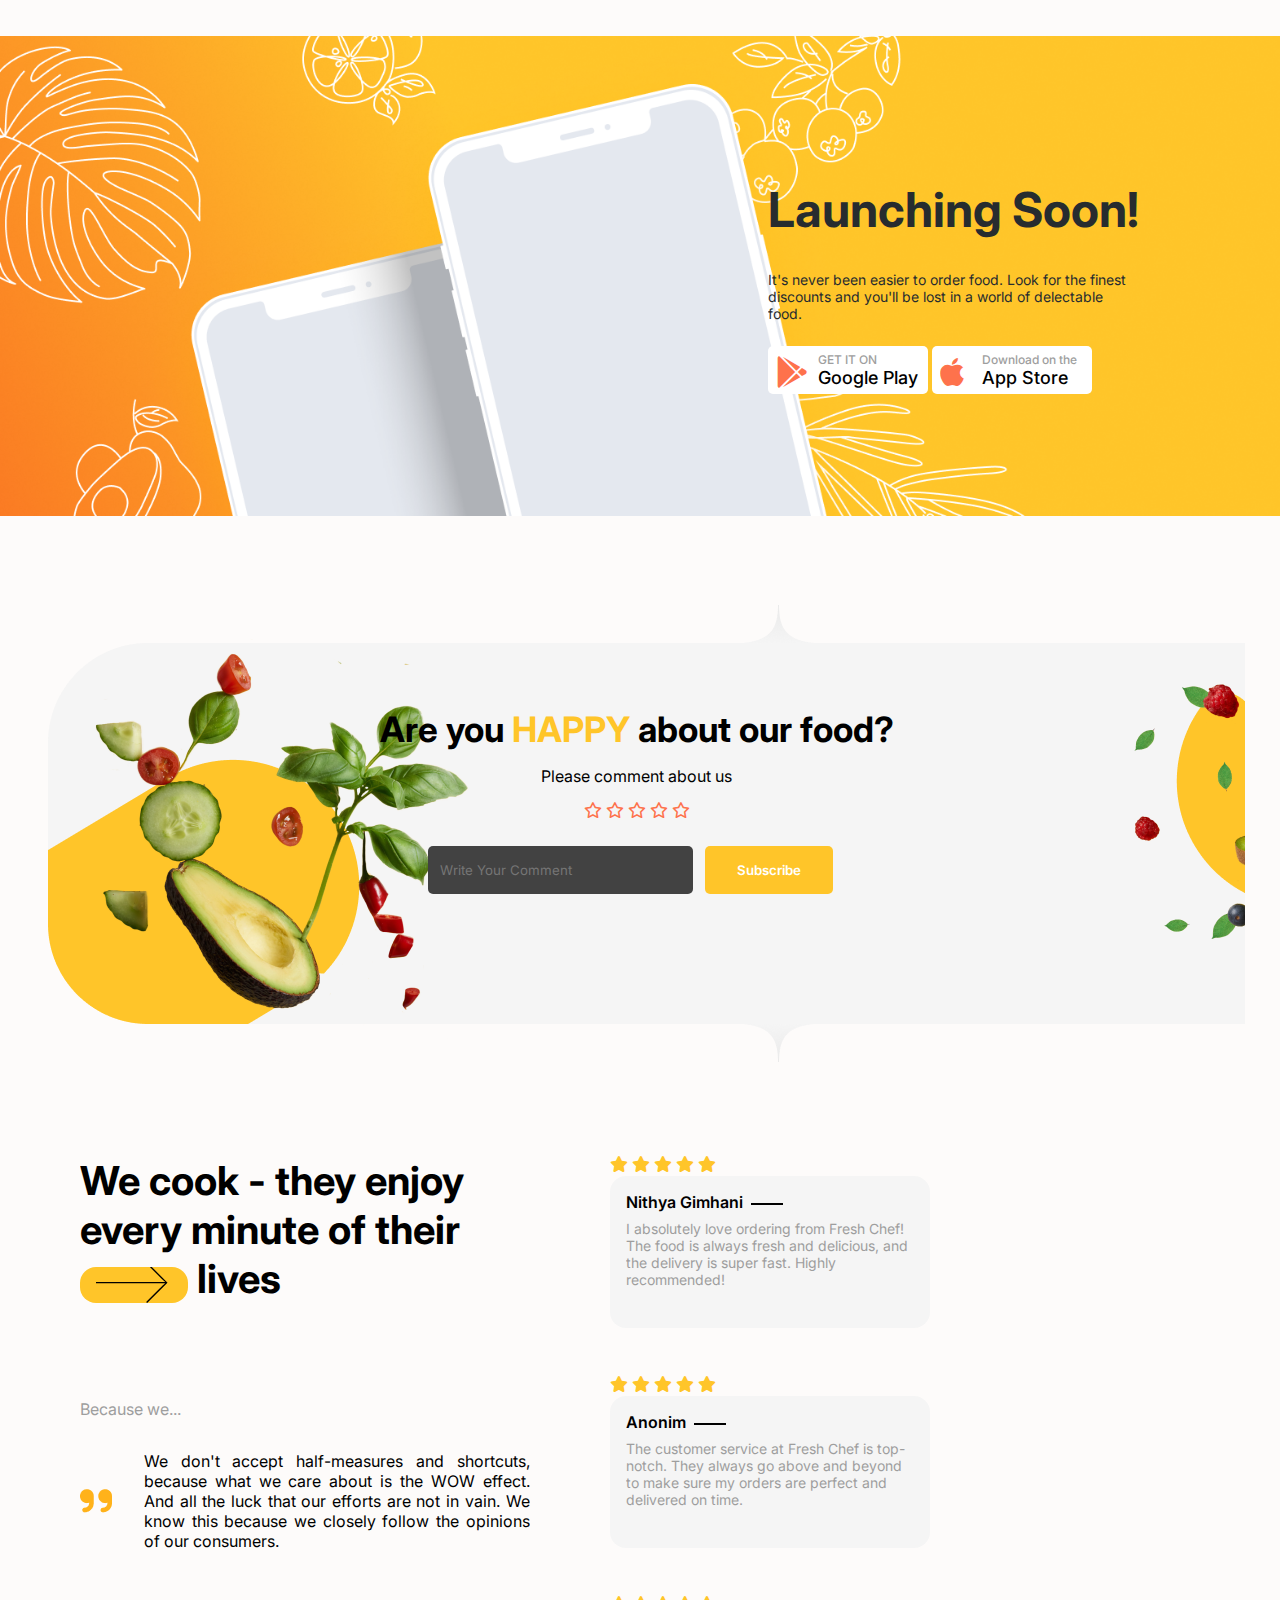
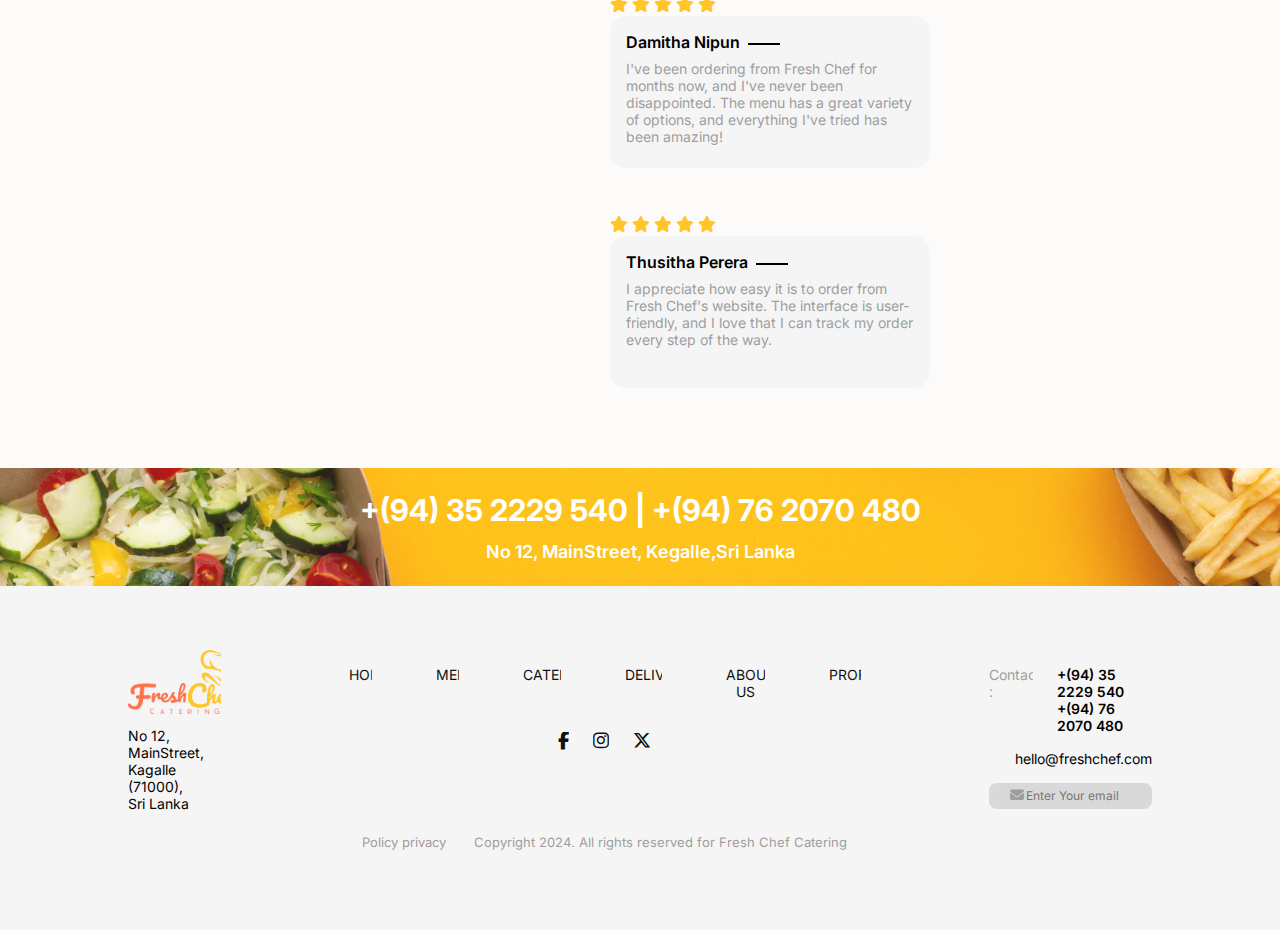
==== commit 0a67835b: "dark mode of index.html" ====
--- a/index.html
+++ b/index.html
@@ -51,7 +51,7 @@
                 perspiciatis vel sequi est sapiente maxime vitae eaque asperiores 
                 recusandae? Blanditiis aut accusantium dolores consectetur, tenetur hic et eligendi quis eos.</p>
             </div>
-            <div class="heroForm">
+            <div class="heroForm" id="heroForm">
                 <div class="options">
                     <button><i class="fa-solid fa-motorcycle"></i>Delivery</button>
                     <button><i class="fa-solid fa-bag-shopping"></i>Pickup</button>
@@ -73,7 +73,7 @@
         <div class="overlay">
         </div>
     </div>
-    <div class="whiteback">
+    <div class="whiteback" id="whiteback">
         <div class="white">
             <div>
                 <img src="homeIMG/Icon1.png" alt="">
@@ -102,7 +102,7 @@
     <div class="sectionFreshDeals">
 
     </div>
-    <div class="sectionHow">
+    <div class="sectionHow" id="sectionHow">
         <div class="text">
             <h2>How does it work</h2>
             <p>Lorem ipsum dolor sit amet consectetur adipisicing elit. 
@@ -141,31 +141,31 @@
     </div>
     <div class="sectionB">
         <div class="a">
-            <div class="images">
+            <div class="imagesB">
                 <img src="homeIMG/img1.png" alt="">
             </div>
             <p>Fresh ingredients</p>
         </div>
         <div class="a">
-            <div class="images">
+            <div class="imagesB">
                 <img src="homeIMG/img2.png" alt="">
             </div>
             <p>Taste</p>
         </div>
         <div class="a">
-            <div class="images">
+            <div class="imagesB">
                 <img src="homeIMG/img3.png" alt="">
             </div>
             <p>Diversity</p>
         </div>
         <div class="a">
-            <div class="images">
+            <div class="imagesB">
                 <img src="homeIMG/img4.png" alt="">
             </div>
             <p>Budget</p>
         </div>
         <div class="a">
-            <div class="images">
+            <div class="imagesB">
                 <img src="homeIMG/img5.png" alt="">
             </div>
             <p>Match</p>
@@ -226,7 +226,7 @@
             </div>
         </div>
     </div>
-    <div class="rating">
+    <div class="rating" id="rating">
         <div class="ratingContent">
             <h2>Are you <span>HAPPY</span> about our food?</h2>
             <p>Please comment about us</p>
@@ -325,7 +325,7 @@
         <p>No 12, MainStreet, Kegalle,Sri Lanka</p>
     </div>
     <footer>
-        <div class="main">
+        <div class="main" id="footer">
             <div class="address">
                 <img src="homeIMG/Logo.png" alt="logo">
                 <p>No 12, MainStreet, <br>
--- a/home.css
+++ b/home.css
@@ -14,7 +14,6 @@
 
 a{
     text-decoration: none;
-    color: #ffff;
 }
 
 /* header */
@@ -327,7 +326,6 @@
 /* sectionHow */
 
 div.sectionHow{
-    background-color: #fdf6e9; 
     background-image: linear-gradient(#fdf6e9, #fdfbf9);
     text-align: center;
     padding: 4rem;
@@ -391,7 +389,7 @@
 }
 
 
-div.sectionB div.a div.images{
+div.sectionB div.a div.imagesB{
     background-color: #f5f5f5;
     width: 10rem;
     height: 10rem;
@@ -491,6 +489,7 @@
 
 div.launching div.text p{
     font-size: 14px;
+    color: #272c2f;
     width: 70%;
     margin-bottom: 1.5rem;
 }
@@ -571,7 +570,7 @@
 }
 
 div.rating div.ratingContent input{
-    background-color: #272c2f;
+    background-color: #424242;
     color: #ffff;
     border: none;
     width: 15rem;
@@ -826,3 +825,29 @@
     cursor: pointer;
 }
 
+/* dark mode css */
+
+.darkBody{
+    background-color: #111112;
+    color: white;
+}
+
+.darkHeader{
+    background-color:#272c2f !important;
+}
+
+.darkAnchor{
+    color: white !important;
+}
+
+.darkRating{
+    background-image: url(homeIMG/darkRating.png) !important;
+}
+
+div.commentSection.darkMode div.userComment div.comment div.commentLine h6::after {
+    background-color: white;
+}
+
+.darkSectionHow{
+    background-image: linear-gradient(#352f23, #1c1b19)!important;
+}